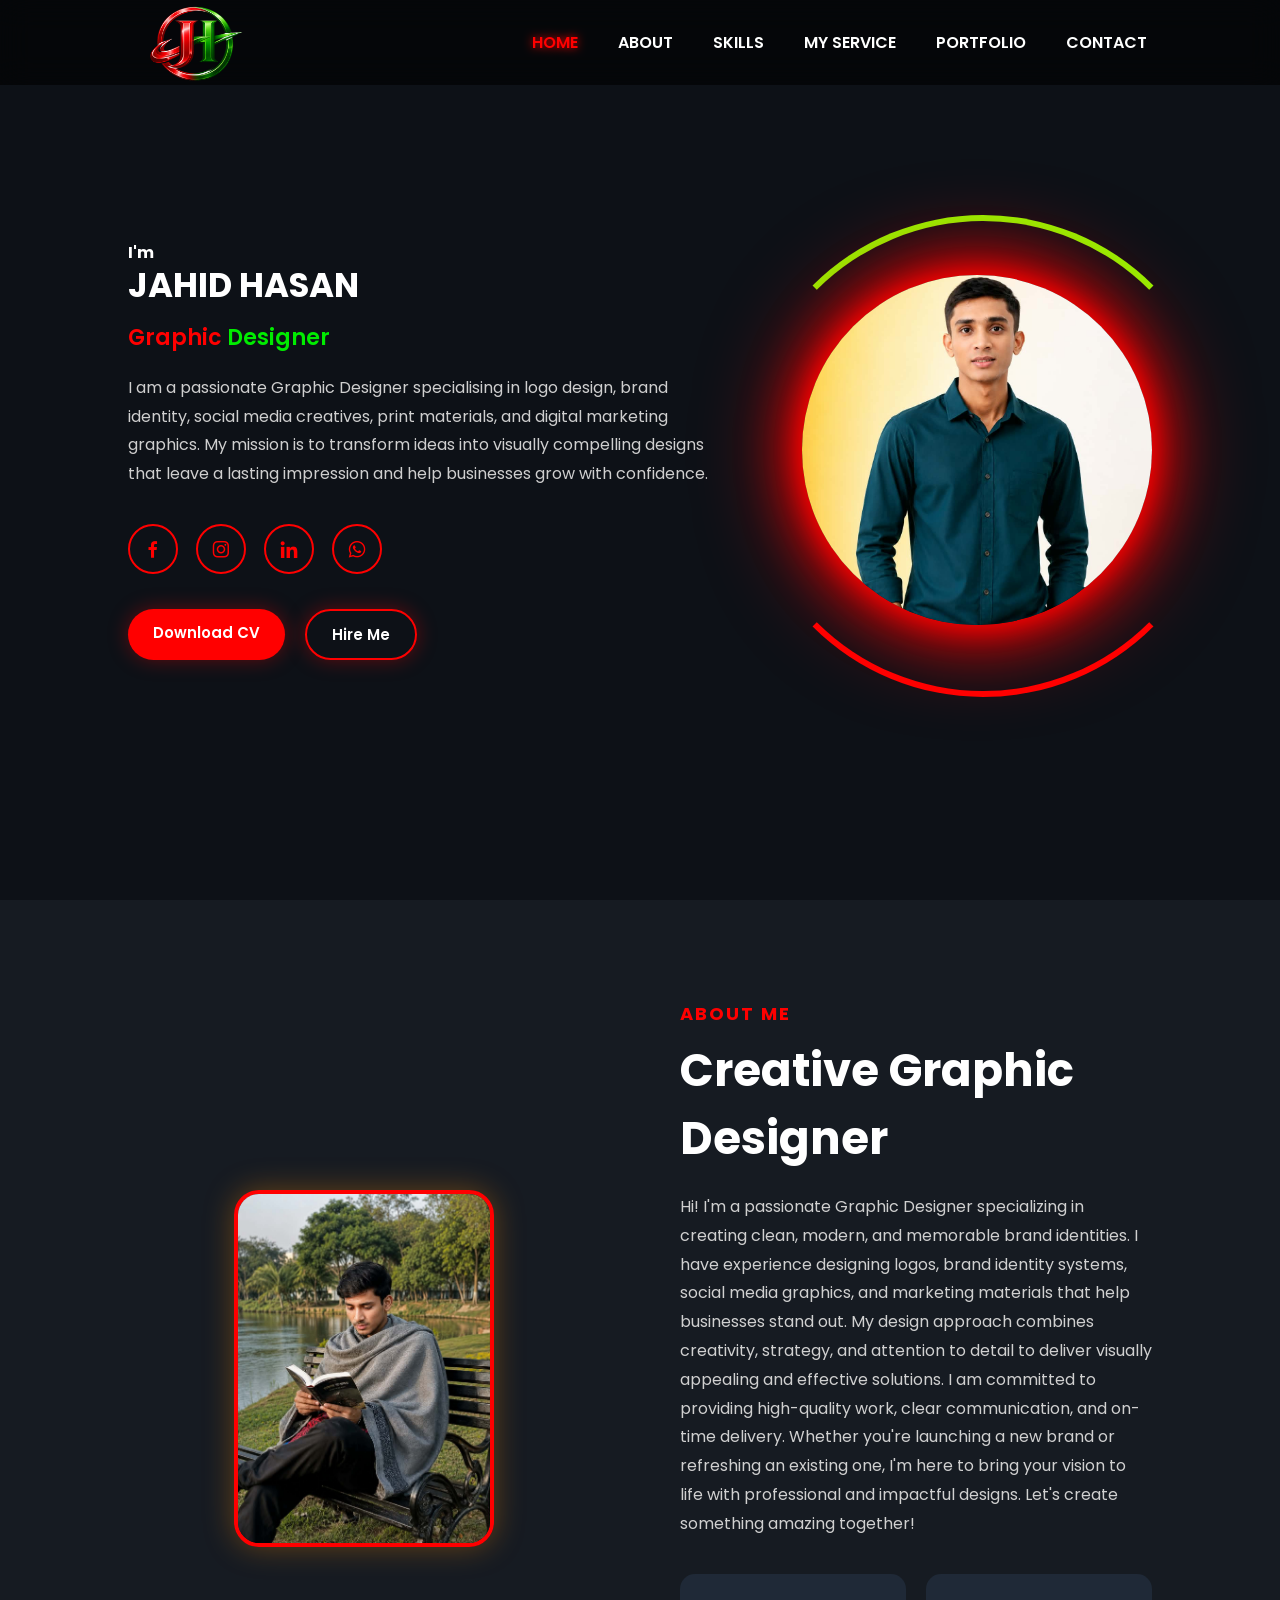
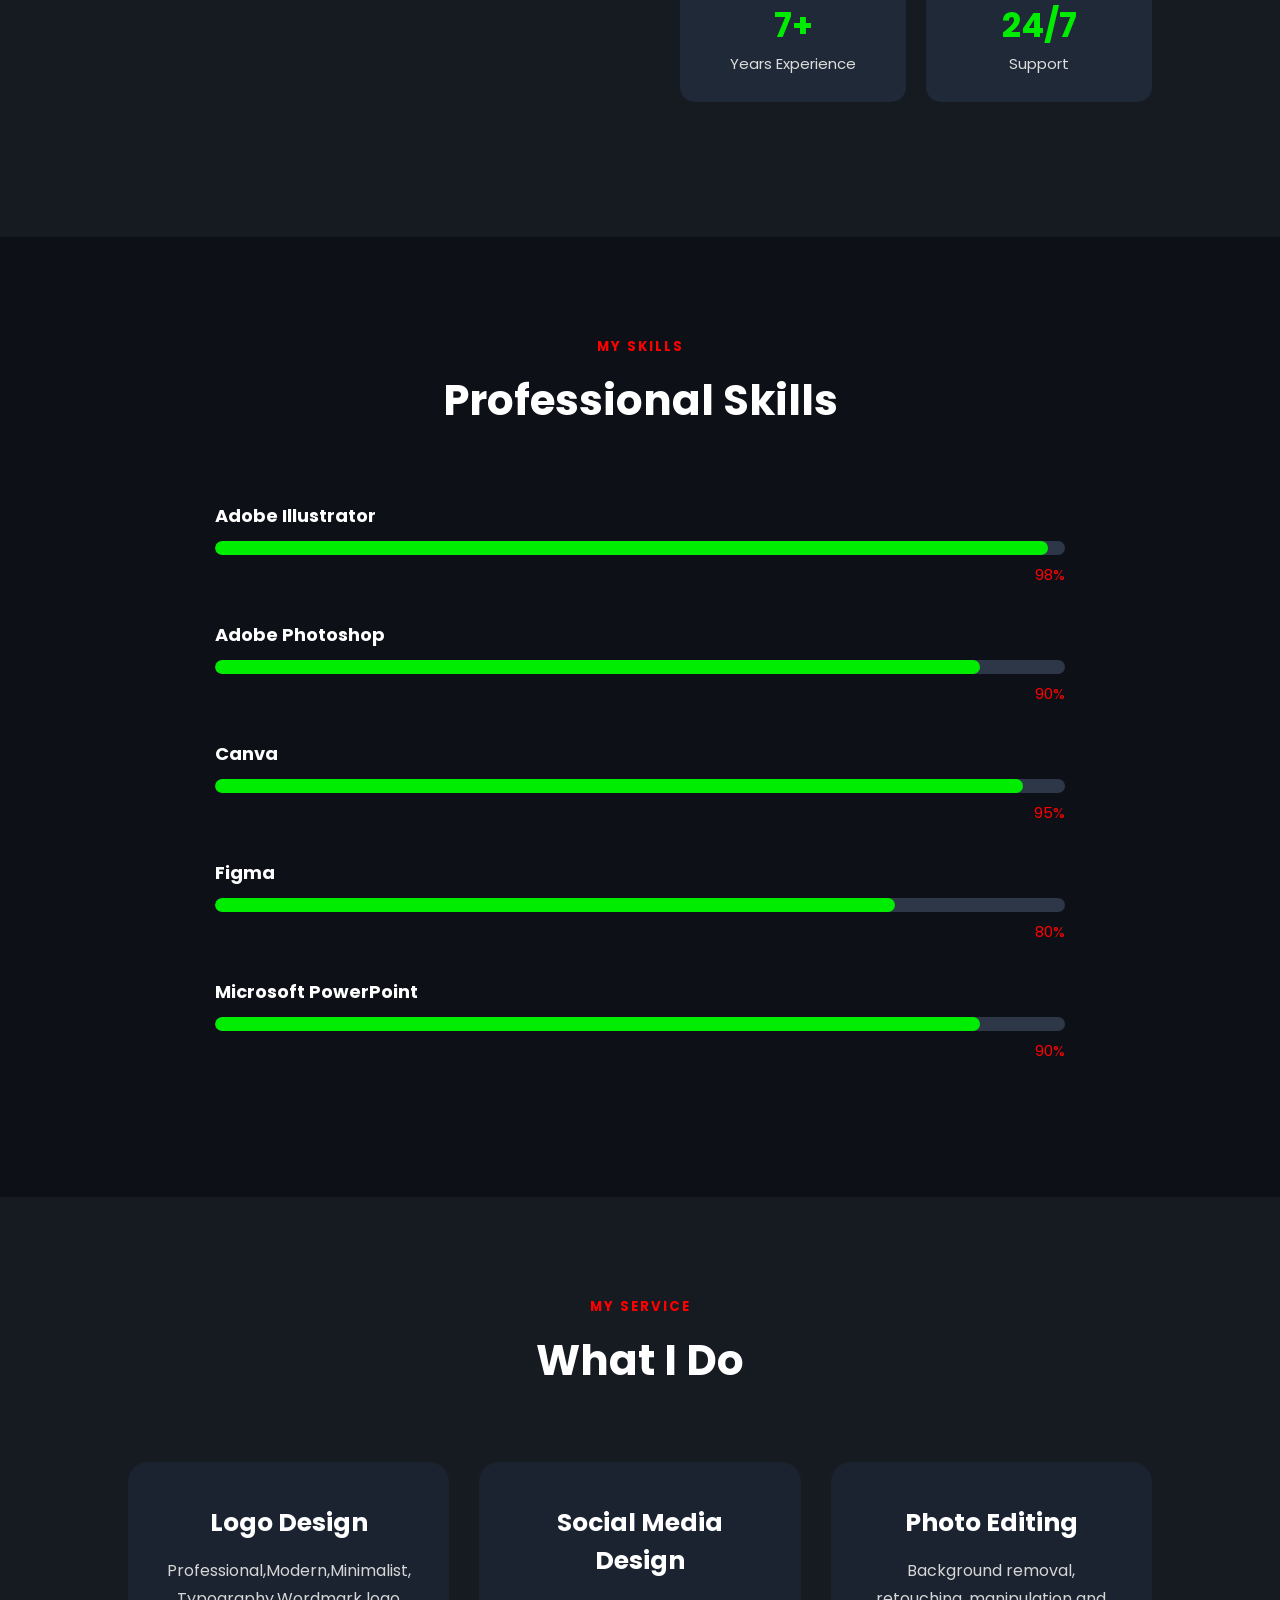
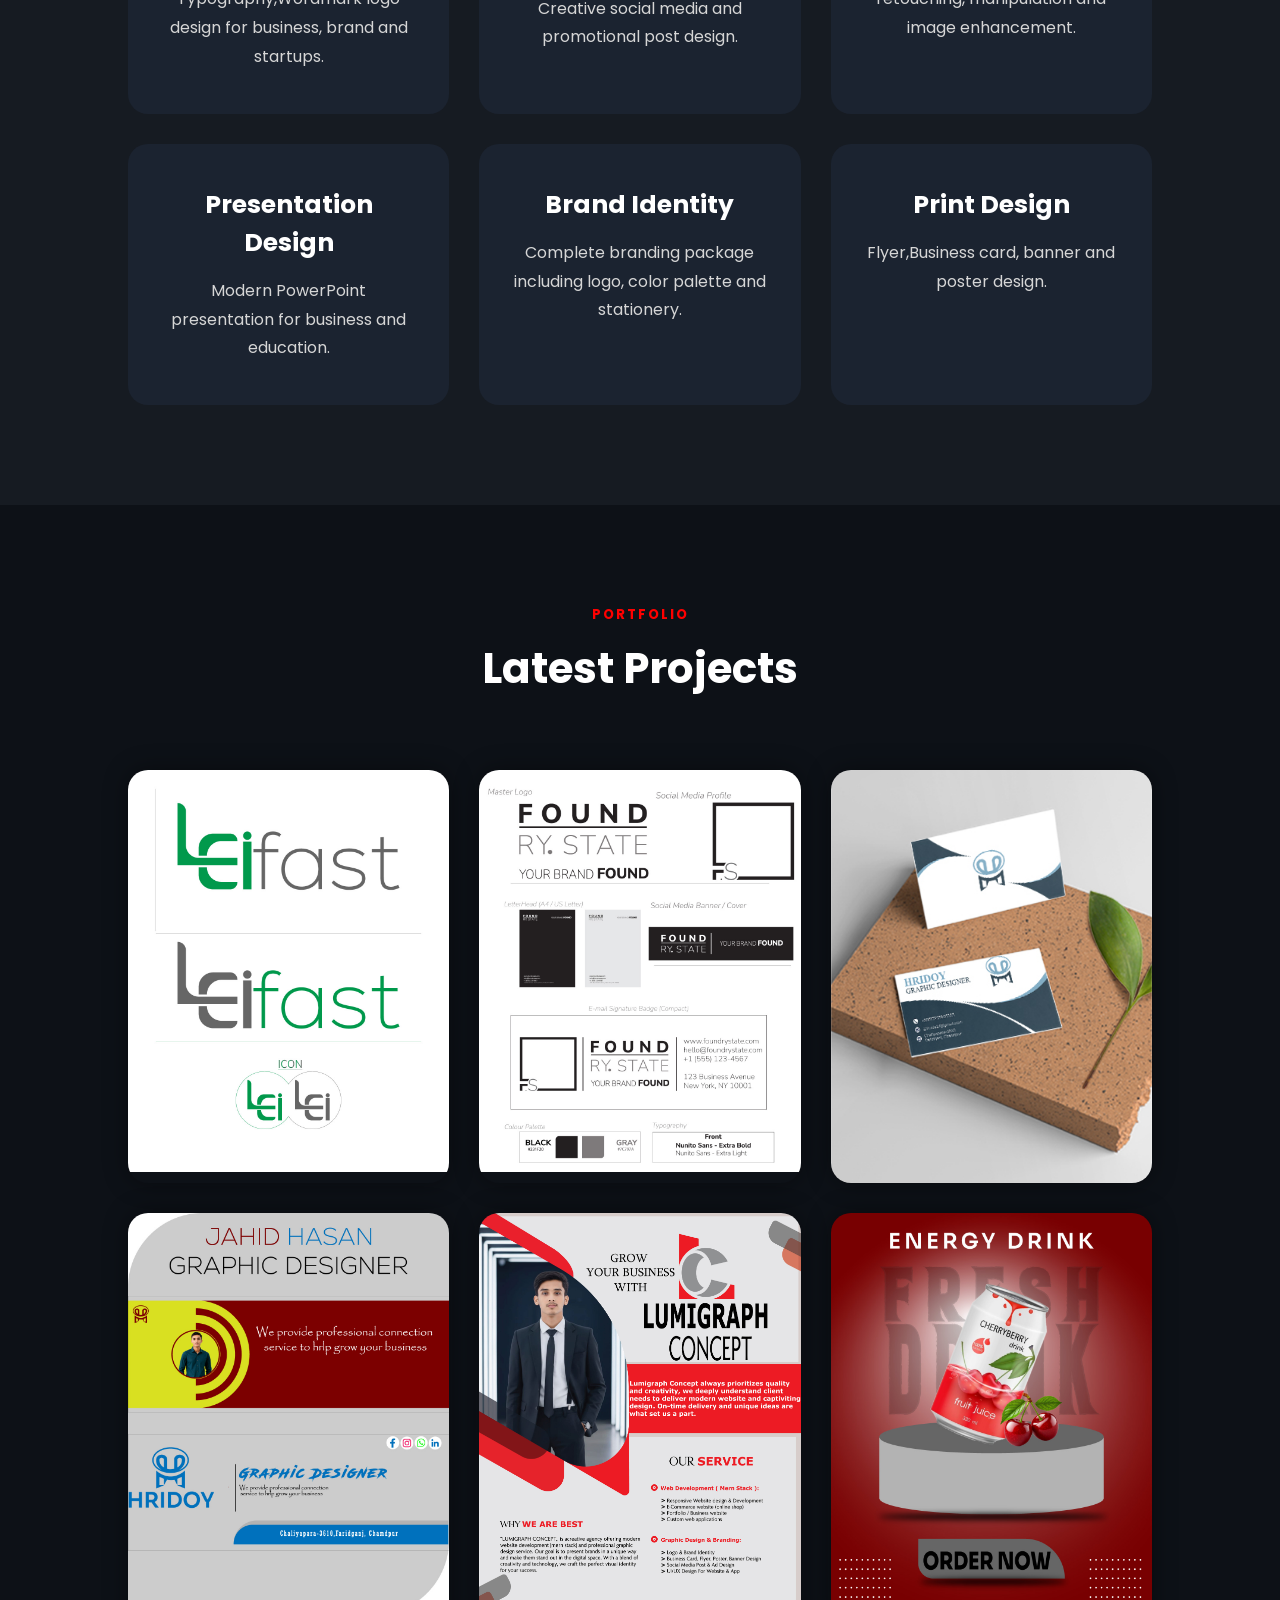
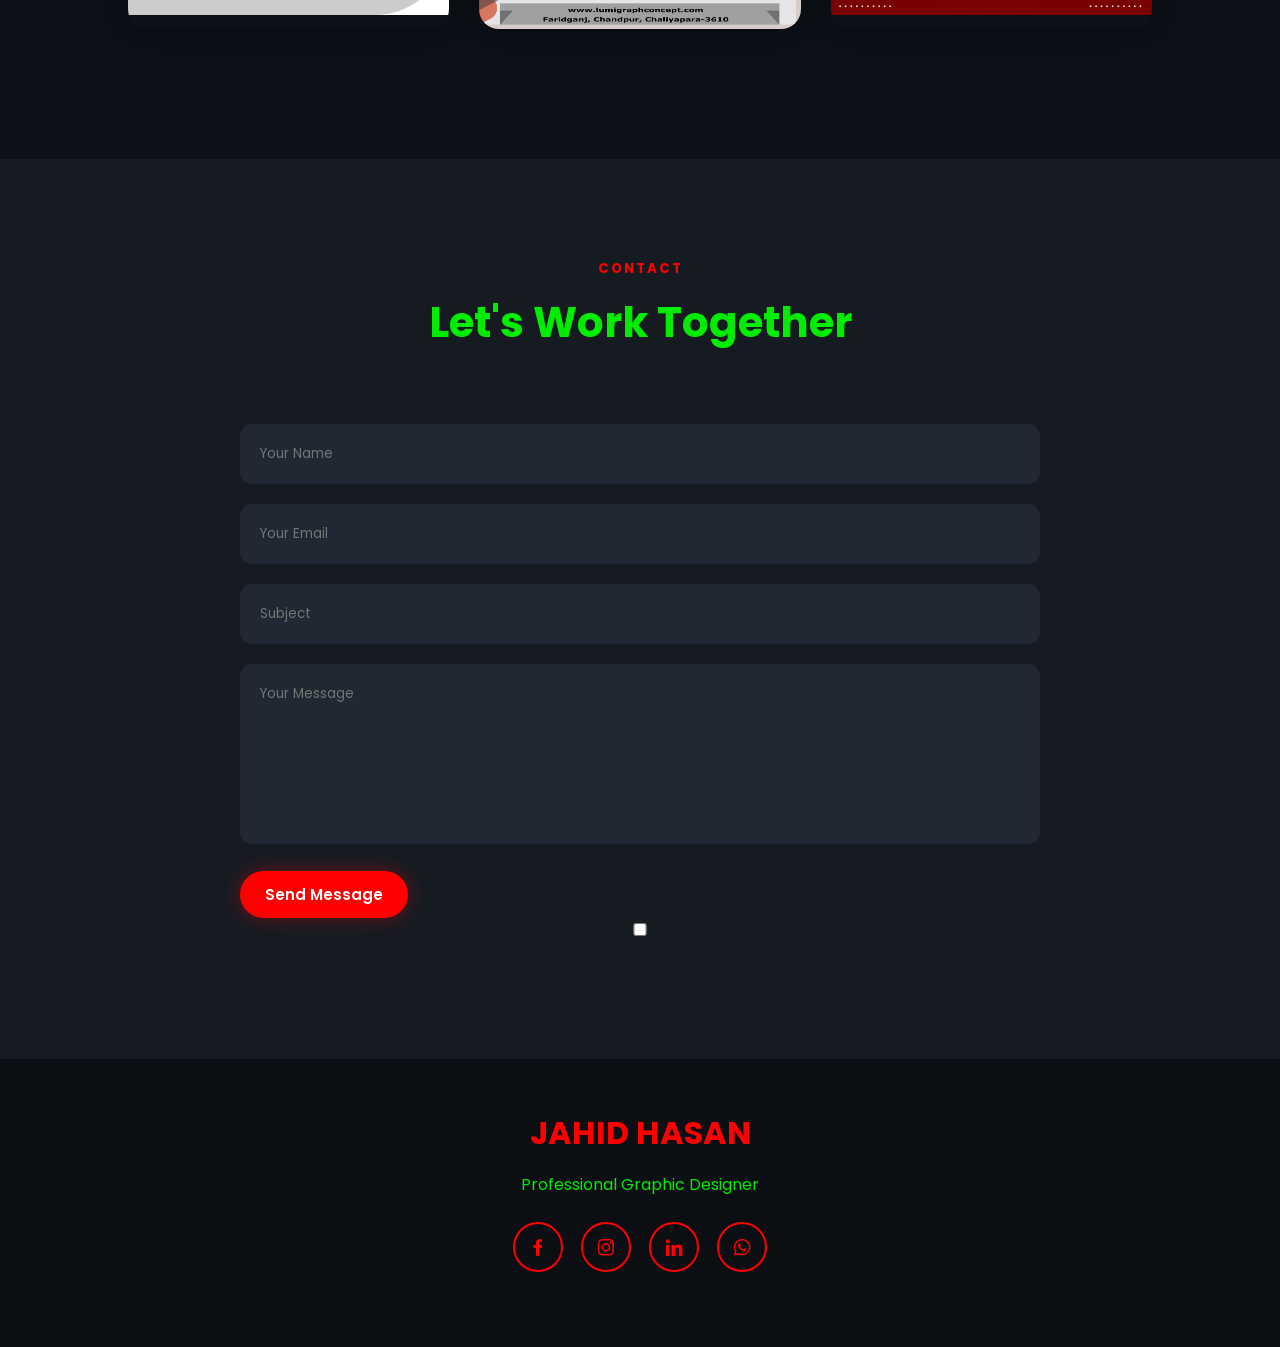
==== index.html @ d709e99c "Update index.html" ====
<!DOCTYPE html>
<html lang="en">

<head>
    <meta charset="UTF-8">
    <meta name="viewport" content="width=device-width, initial-scale=1.0">

    <title>Graphic Designer Portfolio</title>

    <!-- CSS -->
    <link rel="stylesheet" href="style.css">

    <!-- Remix Icon -->
    <link href="https://cdn.jsdelivr.net/npm/remixicon@4.3.0/fonts/remixicon.css" rel="stylesheet">

    <!-- Boxicons -->
    <link href='https://unpkg.com/boxicons@2.1.4/css/boxicons.min.css' rel='stylesheet'>

    <!-- Google Font -->
    <link href="https://fonts.googleapis.com/css2?family=Poppins:wght@300;400;500;600;700;800&display=swap" rel="stylesheet">

    <!-- font Awesome -->
    <link rel="stylesheet" href="https://cdnjs.cloudflare.com/ajax/libs/font-awesome/6.7.2/css/all.min.css">


</head>

<body>

    <!--Background-->
    <div class="Background"></div>
<div class="Glass">
<!--================ HEADER =================-->

<header class="header">
    <a href="#" class="logo">
        <img src="Img/DD.png" alt="">
    </a>

    <nav class="navbar">
        <a href="#home" class="active">HOME</a>
        <a href="#about">ABOUT</a>
        <a href="#skills">SKILLS</a>
        <a href="#service">MY SERVICE</a>
        <a href="#portfolio">PORTFOLIO</a>
        <a href="#contact">CONTACT</a>
    </nav>

    <div class="menu-icon">
        <i class="ri-menu-3-line"></i>
    </div>

</header>

<!--================ HOME =================-->

<section class="home" id="home">
<div class="home-content">

    <h4>I'm</h4>
    <h1>JAHID <span> HASAN </span></h1>
    <h2>Graphic <span class="Green"> Designer </span></h2>
    <p>
       I am a passionate Graphic Designer specialising in logo design, brand identity, social media creatives, print materials, and digital marketing graphics. My mission is to transform ideas into visually compelling designs that leave a lasting impression and help businesses grow with confidence.
    </p>

<div class="social-icons">
<a href="https://www.facebook.com/21hridu21"><i class='bx bxl-facebook'></i></a>
<a href="https://www.instagram.com/21.hridu.21/?hl=en"><i class='bx bxl-instagram'></i></a>
<a href="https://www.linkedin.com/in/jahidhasan021/"><i class='bx bxl-linkedin'></i></a>
<a href="https://wa.me/+8801725396303"><i class='bx bxl-whatsapp'></i></a>
</div>

<div class="home-btn">
<a href="CV/JAHID HASAN - Graphic Design.pdf" download class="btn"> Download CV </a>
<a href="mailto:jahidhasanhridoy021@gmail.com" class="btn btn2">Hire Me</a>
</div>
</div>

<div class="home-img">
<img src="Img/jahidd.jpg" alt="profile">
</div>

</section>

<!--================ ABOUT =================-->

<section class="about" id="about">
    <div class="about-img">
        <img src="Img/Jahid.jpg" alt="About Image">
    </div>

    <div class="about-content">
        <h5>ABOUT ME</h5>
        <h2>Creative Graphic Designer</h2>
        <p>
           Hi! I'm a passionate Graphic Designer specializing in creating clean, modern, and memorable brand identities. I have experience designing logos, brand identity systems, social media graphics, and marketing materials that help businesses stand out. My design approach combines creativity, strategy, and attention to detail to deliver visually appealing and effective solutions.

           I am committed to providing high-quality work, clear communication, and on-time delivery. Whether you're launching a new brand or refreshing an existing one, I'm here to bring your vision to life with professional and impactful designs.

           Let's create something amazing together!
        </p>

        <div class="about-info">
            <div class="info-box">
                <h3>7+</h3>
                <span>Years Experience</span>
            </div>

            <div class="info-box">
                <h3>24/7</h3>
                <span>Support</span>
            </div>

        </div>
    </div>

</section>


<!--================ SKILLS =================-->

<section class="skills" id="skills">

    <div class="section-title">
        <h5>MY SKILLS</h5>
        <h2>Professional Skills</h2>
    </div>

    <div class="skills-container">
        <div class="skill-box">
            <h3>Adobe Illustrator</h3>

            <div class="skill-bar">
                <span style="width:98%"></span>
            </div>
            <small>98%</small>
        </div>

        <div class="skill-box">
            <h3>Adobe Photoshop</h3>

            <div class="skill-bar">
                <span style="width:90%"></span>
            </div>
            <small>90%</small>
        </div>

        <div class="skill-box">
            <h3>Canva</h3>

            <div class="skill-bar">
                <span style="width:95%"></span>
            </div>
            <small>95%</small>
        </div>

        <div class="skill-box">
            <h3>Figma</h3>

            <div class="skill-bar">
                <span style="width:80%"></span>
            </div>
            <small>80%</small>
        </div>

        <div class="skill-box">
            <h3>Microsoft PowerPoint</h3>

            <div class="skill-bar">
                <span style="width:90%"></span>
            </div>
            <small>90%</small>
        </div>
    </div>

</section>

<!--================ MY SERVICE =================-->

<section class="service" id="service">
    <div class="section-title">
        <h5>MY SERVICE</h5>
        <h2>What I Do</h2>
    </div>

    <div class="service-container">
        <div class="service-box">
            <i class="ri-palette-line"></i>
            <h3>Logo Design</h3>
            <p>
                Professional,Modern,Minimalist,
                Typography,Wordmark logo design
                for business, brand and startups.
            </p>
        </div>

        <div class="service-box">
            <i class="ri-layout-4-line"></i>
            <h3>Social Media Design</h3>
            <p>
                Creative social media and promotional post design.
            </p>
        </div>

        <div class="service-box">
            <i class="ri-image-edit-line"></i>
            <h3>Photo Editing</h3>
            <p>
                Background removal, retouching,
                manipulation and image enhancement.
            </p>
        </div>

        <div class="service-box">
            <i class="ri-slideshow-line"></i>
            <h3>Presentation Design</h3>
            <p>
                Modern PowerPoint presentation
                for business and education.
            </p>
        </div>

        <div class="service-box">
            <i class="ri-brush-line"></i>
            <h3>Brand Identity</h3>
            <p>
                Complete branding package including
                logo, color palette and stationery.
            </p>
        </div>

        <div class="service-box">
            <i class="ri-pen-nib-line"></i>
            <h3>Print Design</h3>
            <p>
                Flyer,Business card,
                banner and poster design.
            </p>
        </div>
    </div>

</section>

<!--================ PORTFOLIO =================-->

<section class="portfolio" id="portfolio">

    <div class="section-title">
        <h5>PORTFOLIO</h5>
        <h2>Latest Projects</h2>
    </div>

    <div class="portfolio-container">

         <div class="portfolio-box">
            <img src="Logo-1.jpg" alt="">
            <div class="portfolio-layer">
                <h3>Logo Design</h3>
                <p>LEIfast is a modern and minimalist logo designed for a shop or small business.
                   The green and gray color combination represents freshness, trust, reliability, and professionalism.
                   The clean typography and unique “LEI” icon create a simple, memorable, and versatile brand identity.</p>
            </div>
        </div>

        <div class="portfolio-box">
            <img src="Img/Brands-1.jpg" alt="">
            <div class="portfolio-layer">
                <h3>Brand Identity Design</h3>
                <p>Complete visual identity system including logo,social media assets, letterhead, email signature, colour palette and typography</p>
            </div>
        </div>

        <div class="portfolio-box">
            <img src="Img/Business.jpg" alt="">
            <div class="portfolio-layer">
                <h3>Business Card</h3>
                <p>Premium Print Design</p>
            </div>
        </div>


        <div class="portfolio-box">
            <img src="Img/Banner-Design.jpg" alt="">
            <div class="portfolio-layer">
                <h3>Banner Design</h3>
                <p>Advertising Banner</p>
            </div>
        </div>

        <div class="portfolio-box">
            <img src="Img/Flyer.jpg" alt="">
            <div class="portfolio-layer">
                <h3>Flyer Design</h3>
                <p>Modern and eye-catching promotional flyer design for business and marketing Campaigns.</p>
            </div>
        </div>

        <div class="portfolio-box">
            <img src="Img/Social-Media.jpg" alt="">
            <div class="portfolio-layer">
                <h3>Design That Grow Brands</h3>
                <p>Professional social media creatives designed to increase reach, engagement and trust.</p>
            </div>
        </div>

        <div class="portfolio-box">
            <img src="images/portfolio6.jpg" alt="">
            <div class="portfolio-layer">
                <h3>Presentation</h3>
                <p>PowerPoint Design</p>
            </div>
        </div>
    </div>
</section>

<!--================ CONTACT =================-->

<section class="contact" id="contact">

    <div class="section-title">
        <h5>CONTACT</h5>
        <h2>Let's Work Together</h2>
    </div>

    <form action="https://api.web3forms.com/submit" method="POST">
        <input type="hidden" name="access_key" value="d3506a27-36c1-4783-8c98-89bd5edd380b">

        <input type="text" name="name" placeholder="Your Name" required>
        <input type="email" name="email" placeholder="Your Email" required>
        <input type="text" name="subject" placeholder="Subject">

        <textarea name="message" rows="7" placeholder="Your Message"></textarea>
        <button type="submit" class="btn"> Send Message</button>

        <!--Bot Cheaker-->
        <input type="checkbox" name="botcheck" style="display: name;">
    </form>

</section>

<!--================ FOOTER =================-->

<footer class="footer">
    <h2>JAHID HASAN</h2>
    <p>Professional Graphic Designer</p>

    <div class="social-icons">
        <a href="https://www.facebook.com/21hridu21"><i class='bx bxl-facebook'></i></a>
        <a href="https://www.instagram.com/21.hridu.21/?hl=en"><i class='bx bxl-instagram'></i></a>
        <a href="https://www.linkedin.com/in/jahidhasan021/"><i class='bx bxl-linkedin'></i></a>
        <a href="https://wa.me/+8801725396303"><i class='bx bxl-whatsapp'></i></a>
    </div>

</footer>

</div>

<script src="script.js"></script>

</body>
</html>
---- style.css ----
/*==============================
 GOOGLE FONT
==============================*/

@import url('https://fonts.googleapis.com/css2?family=Poppins:wght@300;400;500;600;700;800&display=swap');

/*==============================
 RESET
==============================*/

*{
    margin:0;
    padding:0;
    box-sizing:border-box;
    text-decoration:none;
    list-style:none;
    border:none;
    outline:none;
    scroll-behavior:smooth;
    font-family:'Poppins',sans-serif;
}


:root{

    --bg-color:#0d1117;
    --second-bg:#161b22;
    --text-color:#ffffff;
    --main-color:#ff0000;
    --hover-color:#00ec00;

    --box-shadow:0 0 20px rgba(255, 0, 0, 0.35);

}


body{

    background:var(--bg-color);
    color:var(--text-color);
    overflow-x:hidden;

}

section{

    min-height:100vh;
    padding:100px 10%;

}

/*==============================
 SCROLL BAR
==============================*/

::-webkit-scrollbar{

    width:8px;

}

::-webkit-scrollbar-thumb{

    background:var(--main-color);
    border-radius:50px;

}

::-webkit-scrollbar-track{

    background:#111;

}

/*==============================
 HEADER
==============================*/

.header{

    position:fixed;
    top:0;
    left:0;

    width:100%;

    padding:20px 10%;

    display:flex;
    justify-content:space-between;
    align-items:center;

    background:rgba(0,0,0,.6);
    backdrop-filter:blur(15px);

    z-index:999;

}

.logo{

    color:#fff;
    font-size:28px;
    font-weight:700;
   
    
    
}

.logo img {
    width: 135px;
    hight: auto;
    position: absolute;
    justify-content: center;
    top: -20px;
}

.navbar{
    display: flex;
    gap: 30px;
    justify-content: center;
    align-items: center;
}

.navbar a{
    position: relative;
    color: #fff;
    text-decoration: none;
    font-size: 16px;
    font-weight: 600;
    padding: 10px 5px;
    transition: .3s;
}

.navbar a::before{
    content: "";
    position: absolute;
    top: -8px;
    left: 50%;
    transform: translateX(-50%) scaleX(0);
    width: 40px;
    height: 3px;
    background: #00ec00;
    border-radius: 50px;
    box-shadow: 0 0 10px #00eaff;
    transition: .3s;
}

.navbar a::after{
    content: "";
    position: absolute;
    top: -5px;
    left: 50%;
    transform: translateX(-50%);
    width: 80px;
    height: 60px;
    background: linear-gradient(to bottom,
        rgba(0,234,255,.25),
        transparent);
    clip-path: polygon(45% 0,55% 0,100% 100%,0 100%);
    opacity: 0;
    pointer-events: none;
    transition: .3s;
}

.navbar a:hover,
.navbar a.active{
    color: var(--main-color);
    text-shadow: 0 0 10px var(--main-color);
}

.navbar a:hover::before{
    transform: translateX(-50%) scaleX(1);
}

.navbar a:hover::after{
    opacity: 1;
}

.menu-icon{

    display:none;
    font-size:34px;
    color:#fff;
    cursor:pointer;
}

/*==============================
 BUTTON
==============================*/

.btn{

    display:inline-block;

    padding:14px 34px;

    background:var(--main-color);

    color:#fff;

    border-radius:50px;

    font-weight:600;

    transition:.4s;

    box-shadow:var(--box-shadow);

}

.btn:hover{

    transform:translateY(-6px);

    background:var(--hover-color);

    color:#111;

}

/*==============================
 SECTION TITLE
==============================*/

.section-title{

    text-align:center;
    margin-bottom:70px;

}

.section-title h5{

    color:var(--main-color);

    letter-spacing:2px;

    margin-bottom:12px;

}

.section-title h2{

    font-size:42px;

    font-weight:700;

}

/*==============================
 HOME
==============================*/

.home{

    display:flex;
    justify-content:space-between;
    align-items:center;
    gap:70px;

}

/*==============================
HOME CONTENT
==============================*/

.home-content{
    flex:1;
}

.home-content h3{
    font-size:28px;
    font-weight:500;
    margin-bottom:10px;
}

.home-content h1{
    font-size:65px;
    font-weight:700;
    line-height:1.2;
    margin-bottom:15px;
}

.home-content h2{
    font-size:34px;
    font-weight:600;
    margin-bottom:20px;
    color: var(--main-color);
}

.home-content h2 .Green {
    color: var(--hover-color);
}

.home-content h2 span{
    color:var(--main-color);
}

.home-content p{
    max-width:650px;
    font-size:16px;
    line-height:1.8;
    color:#cfcfcf;
    margin-bottom:35px;
}

/*==============================
HOME BUTTON
==============================*/

.home-btn{
    display:flex;
    gap:20px;
    margin-top:35px;
}

.btn2{
    background:transparent;
    border:2px solid var(--main-color);
}

.btn2:hover{
    background:var(--main-color);
    color:#fff;
}

/*==============================
SOCIAL ICONS
==============================*/

.social-icons{
    display:flex;
    gap:18px;
    margin-top:25px;
}

.social-icons a{
    width:50px;
    height:50px;
    border:2px solid var(--main-color);
    border-radius:50%;
    display:flex;
    justify-content:center;
    align-items:center;
    color:var(--main-color);
    font-size:22px;
    transition:.4s;
}

.social-icons a:hover{
    background:var(--main-color);
    color:#fff;
    transform:translateY(-8px) rotate(360deg);
    box-shadow:var(--box-shadow);
}

/*==============================
HOME IMAGE
==============================*/
.home-img{
    position: relative;
    width: 350px;
    height: 350px;
    margin: 100px auto;
    border-radius: 50%;
}

.home-img img{
    width: 100%;
    height: 100%;
    object-fit: cover;
    border-radius: 50%;
    position: relative;
    z-index: 2;
    box-shadow:
        0 0 25px #ff0000,
        0 0 60px #ff0000,
        0 0 100px #ff0000;
}


.home-img::before{
    content: "";
    position: absolute;
    top: -60px;
    left: -60px;
    width: calc(100% + 120px);
    height: calc(100% + 120px);
    border-radius: 50%;

    border-top: 6px solid #91ff00;
    border-right: 6px solid transparent;
    border-bottom: 6px solid #ff0000;
    border-left: 6px solid transparent;

    animation: rotateRing 8s linear infinite;
    z-index: 1;
}

@keyframes rotateRing{
    from{
        transform: rotate(0deg);
    }
    to{
        transform: rotate(360deg);
    }
}

.home-img img{
    width: 100%;
    height: 100%;
    object-fit: cover;
    object-position: center 40%;
    border-radius: 50%;
    transition: transform 0.4s ease;
}

.home-img img:hover{
    transform:scale(1.08);
}

/*==============================
TYPING TEXT
==============================*/

.typing-text{
    color:var(--main-color);
    font-weight:700;
}

/*==============================
ANIMATION
==============================*/

@keyframes floatImage{

    0%{
        transform:translateY(0);
    }

    50%{
        transform:translateY(-20px);
    }

    100%{
        transform:translateY(0);
    }

}

@keyframes fadeUp{

    0%{
        opacity:0;
        transform:translateY(60px);
    }

    100%{
        opacity:1;
        transform:translateY(0);
    }

}

.home-content{
    animation:fadeUp 1s ease;
}

.home-img{
    animation:fadeUp 1.3s ease;
}

/*==============================
ABOUT SECTION
==============================*/

.about{
    display:flex;
    justify-content:center;
    align-items:center;
    gap:80px;
    background:var(--second-bg);
}

.about-img{
    flex:1;
    display:flex;
    justify-content:center;
}

.about-img img{
    width:380px;
    max-width:100%;
    border-radius:25px;
    border:4px solid var(--main-color);
    box-shadow:0 0 30px rgba(255,140,0,.35);
    transition:.5s;
}

.about-img img:hover{
    transform:scale(1.05) rotate(-2deg);
}

.about-content{
    flex:1;
}

.about-content h5{
    color:var(--main-color);
    font-size:18px;
    letter-spacing:2px;
    margin-bottom:10px;
}

.about-content h2{
    font-size:45px;
    margin-bottom:20px;
}

.about-content p{
    color:#d0d0d0;
    line-height:1.8;
    margin-bottom:35px;
}

/*==============================
ABOUT INFO BOX
==============================*/

.about-info{
    display:grid;
    grid-template-columns:repeat(2,1fr);
    gap:20px;
    margin-bottom:35px;
}

.info-box{
    background:#1f2937;
    padding:25px;
    border-radius:15px;
    text-align:center;
    transition:.4s;
    border:1px solid transparent;
}

.info-box:hover{
    transform:translateY(-10px);
    border-color:var(--main-color);
    box-shadow:0 0 20px rgba(255,140,0,.25);
}

.info-box h3{
    font-size:34px;
    color: var(--hover-color);
}

.info-box span{
    color:#ddd;
    font-size:15px;
}

/*==============================
SKILLS
==============================*/

.skills{
    background:var(--bg-color);
}

.skills-container{
    max-width:850px;
    margin:auto;
}

.skill-box{
    margin-bottom:35px;
}

.skill-box h3{
    margin-bottom:12px;
    font-size:18px;
}

.skill-bar{
    width:100%;
    height:14px;
    background:#2d3748;
    border-radius:50px;
    overflow:hidden;
}

.skill-bar span{
    display:block;
    height:100%;
    background:linear-gradient(90deg,#00ec00,#00ec00);
    border-radius:50px;
    animation:fillBar 2s ease;
}

.skill-box small{
    display:block;
    text-align:right;
    margin-top:8px;
    color:var(--main-color);
    font-size:15px;
}

/*==============================
SKILL ANIMATION
==============================*/

@keyframes fillBar{

    0%{
        width:0;
    }

}

/*==============================
MY SERVICE
==============================*/

.service{
    background:var(--second-bg);
}

.service-container{
    display:grid;
    grid-template-columns:repeat(auto-fit,minmax(300px,1fr));
    gap:30px;
}

.service-box{

    background:#1b2330;

    padding:40px 30px;

    border-radius:20px;

    text-align:center;

    transition:.5s;

    border:2px solid transparent;

    transform-style:preserve-3d;

}

.service-box:hover{

    transform:translateY(-15px) rotateX(8deg);

    border-color:var(--main-color);

    box-shadow:0 0 35px rgba(255,140,0,.35);

}

.service-box i{

    font-size:60px;

    color: var(--hover-color);

    margin-bottom:20px;

}

.service-box h3{

    font-size:25px;

    margin-bottom:15px;

}

.service-box p{

    color:#d6d6d6;

    line-height:1.8;

}

/*==============================
PORTFOLIO
==============================*/

.portfolio{
    background:var(--bg-color);
}

.portfolio-container{
    display: grid;
    grid-template-columns:repeat(auto-fit,minmax(320px,1fr));
    gap:30px;
}

.portfolio-box{
    position:relative;
    overflow:hidden;
    border-radius:20px;
    box-shadow:0 0 25px rgba(0,0,0,.4);
    cursor:pointer;
}

.portfolio-box img{
    width:100%;
    display:block;
    transition:.6s;

}

.portfolio-box:hover img{
    transform:scale(1.15);
}

/*==============================
PORTFOLIO LAYER
==============================*/

.portfolio-layer{

    position:absolute;

    left:0;

    bottom:-100%;

    width:100%;

    height:100%;

    background:linear-gradient(
    rgba(0,0,0,.15),
    rgb(255, 0, 0)
    );

    display:flex;

    justify-content:center;

    align-items:center;

    flex-direction:column;

    text-align:center;

    transition:.5s;

    padding:25px;

}

.portfolio-box:hover .portfolio-layer{

    bottom:0;

}

.portfolio-layer h3{

    font-size:30px;

    margin-bottom:12px;

    color:#fff;

}

.portfolio-layer p{

    color:#fff;

    font-size:15px;

    line-height:1.7;

    margin-bottom:20px;

}

.portfolio-layer a{

    width:55px;

    height:55px;

    background:#fff;

    color:var(--main-color);

    display:flex;

    justify-content:center;

    align-items:center;

    border-radius:50%;

    font-size:24px;

    transition:.4s;

}

.portfolio-layer a:hover{

    transform:rotate(360deg);

    background:#111;

    color:#fff;

}

/*==============================
CONTACT
==============================*/

.contact{
    background:var(--second-bg);
}

.contact .section-title h2 {
    color: var(--hover-color);
}

.contact form{
    max-width:800px;
    margin:auto;
}

.contact input,
.contact textarea{

    width:100%;
    padding:18px;
    margin-bottom:20px;

    background:#202833;
    color:#fff;

    border:2px solid transparent;

    border-radius:12px;

    transition:.4s;

    resize:none;

}

.contact input:focus,
.contact textarea:focus{

    border-color:var(--main-color);
    box-shadow:0 0 15px rgba(255,140,0,.25);

}

.contact button{

    cursor:pointer;

}

/*==============================
FOOTER
==============================*/

.footer{

    background:#0b0f14;

    text-align:center;

    padding:50px 10%;

}

.footer h2{

    color:var(--main-color);

    margin-bottom:15px;

    font-size:32px;

}

.footer p{

    color: var(--hover-color);

    margin-bottom:20px;

}

.footer .social-icons{

    justify-content:center;
    margin-bottom:25px;
}

.footer .social-icons a:hover {
    color: var(--hover-color);
}

.copyright{
    font-size:15px;
    color:#888;
}

/*==============================
SCROLL TO TOP
==============================*/

.top{

    position:fixed;

    right:25px;
    bottom:25px;

    width:50px;
    height:50px;

    display:flex;
    justify-content:center;
    align-items:center;

    background:var(--main-color);

    color:#fff;

    border-radius:50%;

    box-shadow:var(--box-shadow);

    transition:.4s;

    opacity:0;
    visibility:hidden;

}

.top.active{

    opacity:1;
    visibility:visible;

}

.top:hover{

    transform:translateY(-6px);

}

/*==============================
RESPONSIVE
==============================*/

@media (max-width:991px){

.header{

padding:18px 6%;

}

section{

padding:90px 6%;

}

.home{

flex-direction:column-reverse;
text-align:center;

}

.about{

flex-direction:column;

}

.home-btn{

justify-content:center;

}

.social-icons{

justify-content:center;

}

.home-content h1{

font-size:50px;

}

.home-img img{

width:330px;

}

.about-img img{

width:330px;

}

}

@media (max-width:768px){

.menu-icon{

display:block;

}

.navbar{

position:absolute;

top:100%;
left:0;

width:100%;

background:#10151d;

display:none;

flex-direction:column;

padding:20px;

}

.navbar.active{

display:flex;

}

.home-content h1{

font-size:42px;

}

.home-content h2{

font-size:28px;

}

.section-title h2{

font-size:34px;

}

.about-content h2{

font-size:34px;

}

.about-info{
grid-template-columns:1fr;
}

.service-container,
.portfolio-container{
grid-template-columns:1fr;
}
}

@media (max-width:480px)
.home-img img{
width:260px;
}

.about-img img{
width:260px;
}

.home-content h1{
font-size:34px;
}

.home-content h2{
font-size:22px;
}

.btn{
padding:12px 25px;
font-size:15px;
}





body {
    transition: opacity .45s ease,
    transform .45s ease;
}
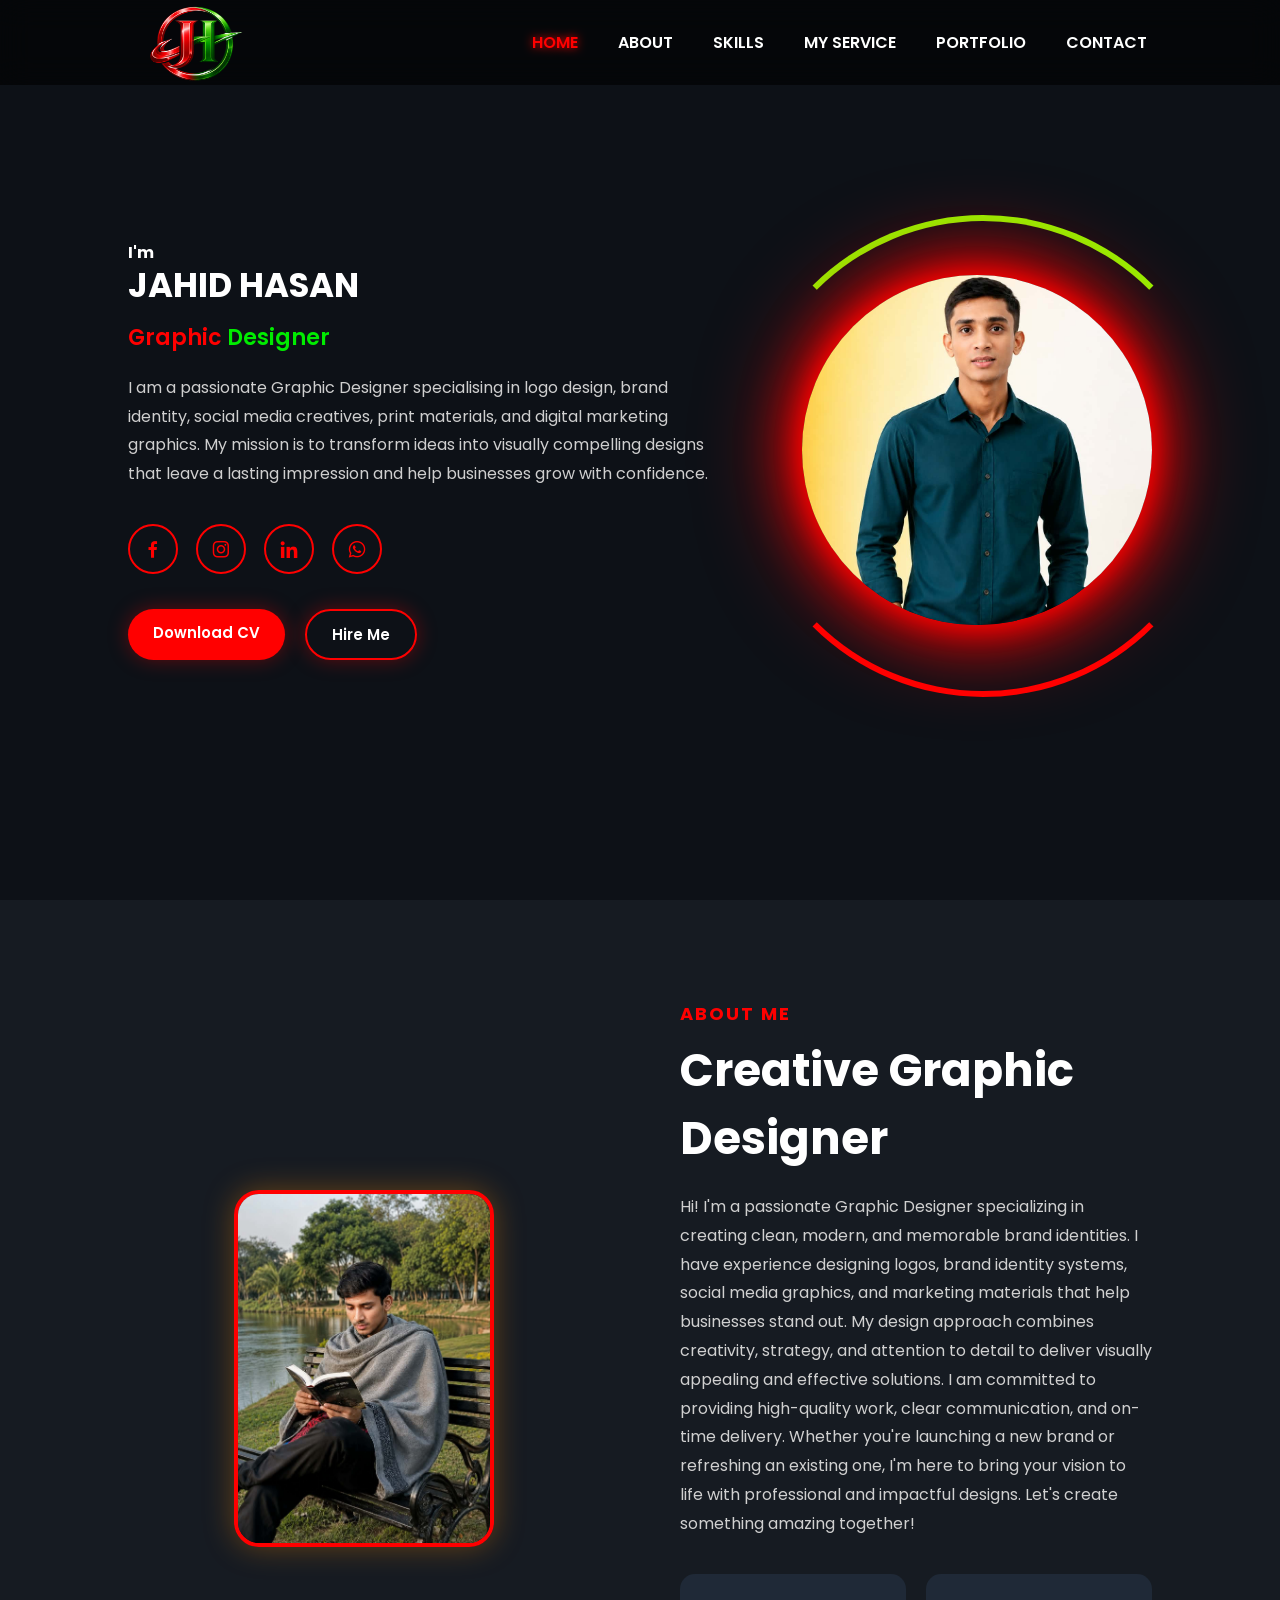
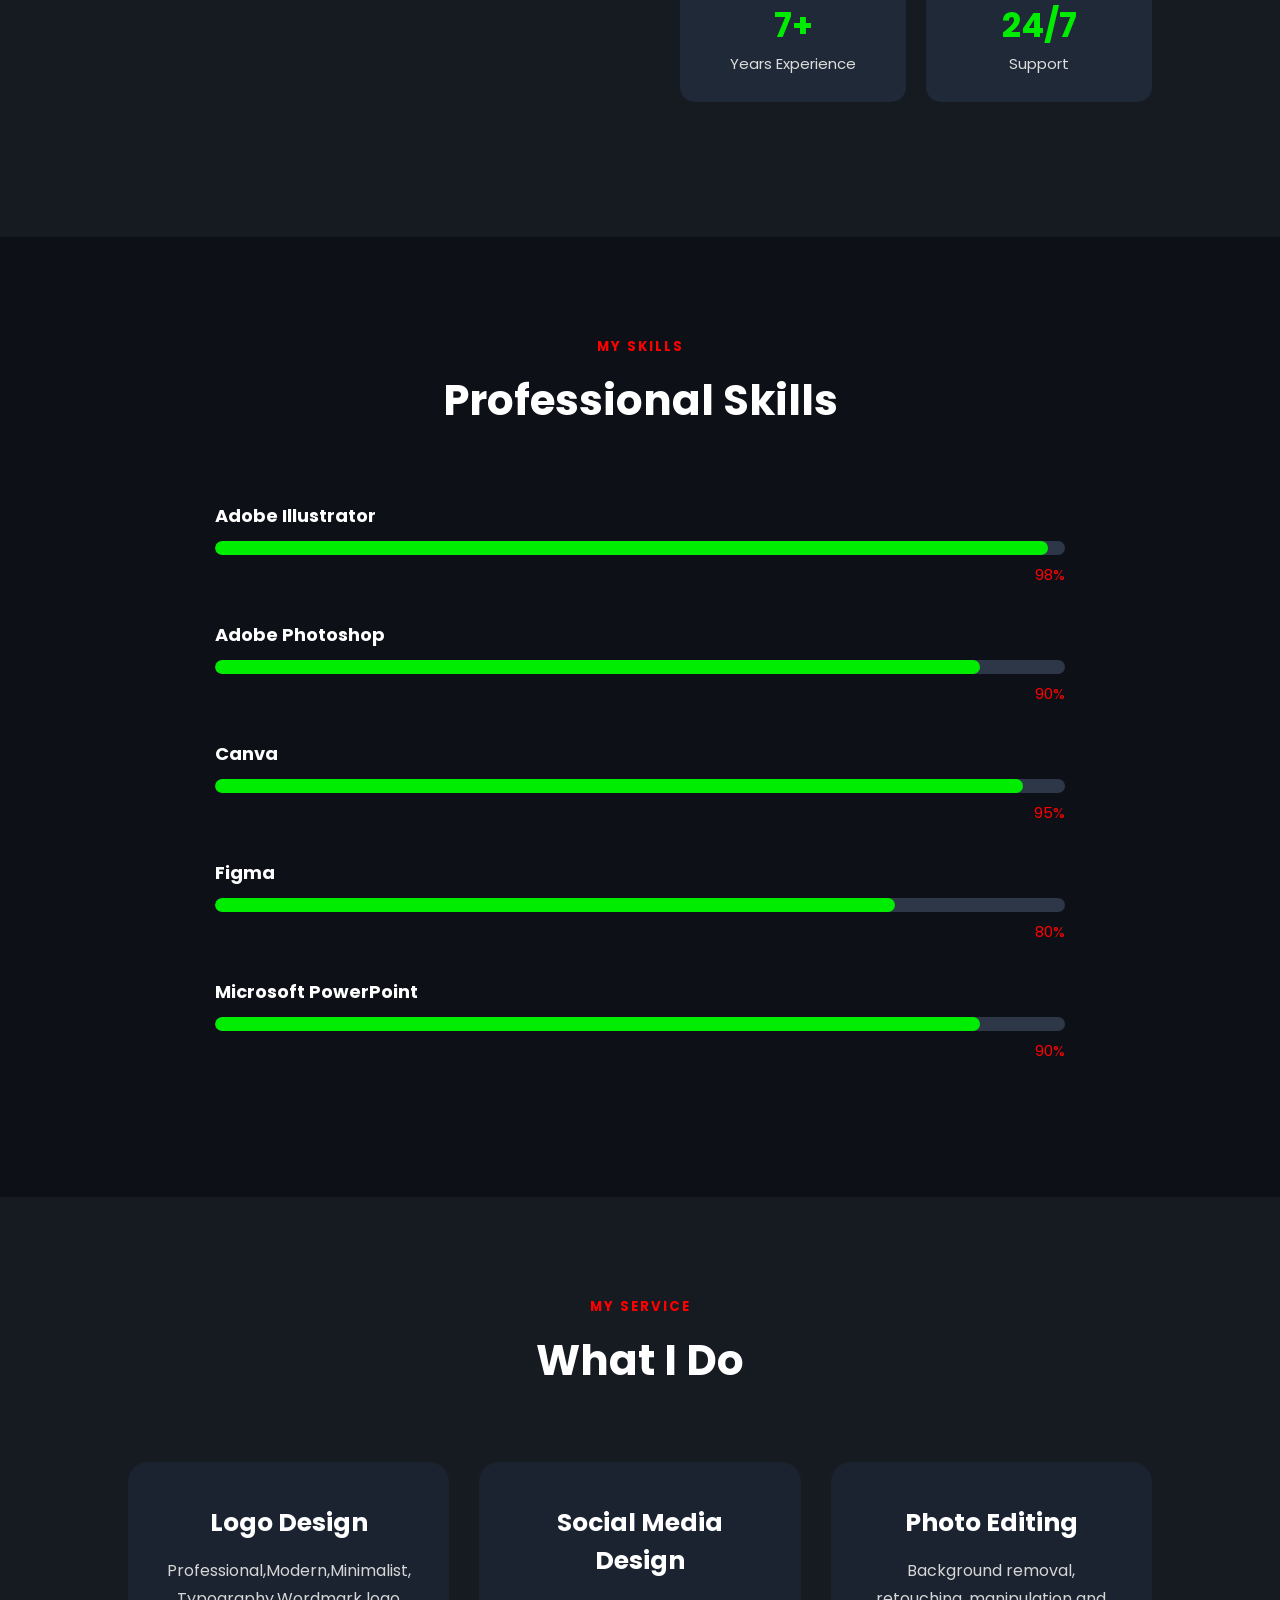
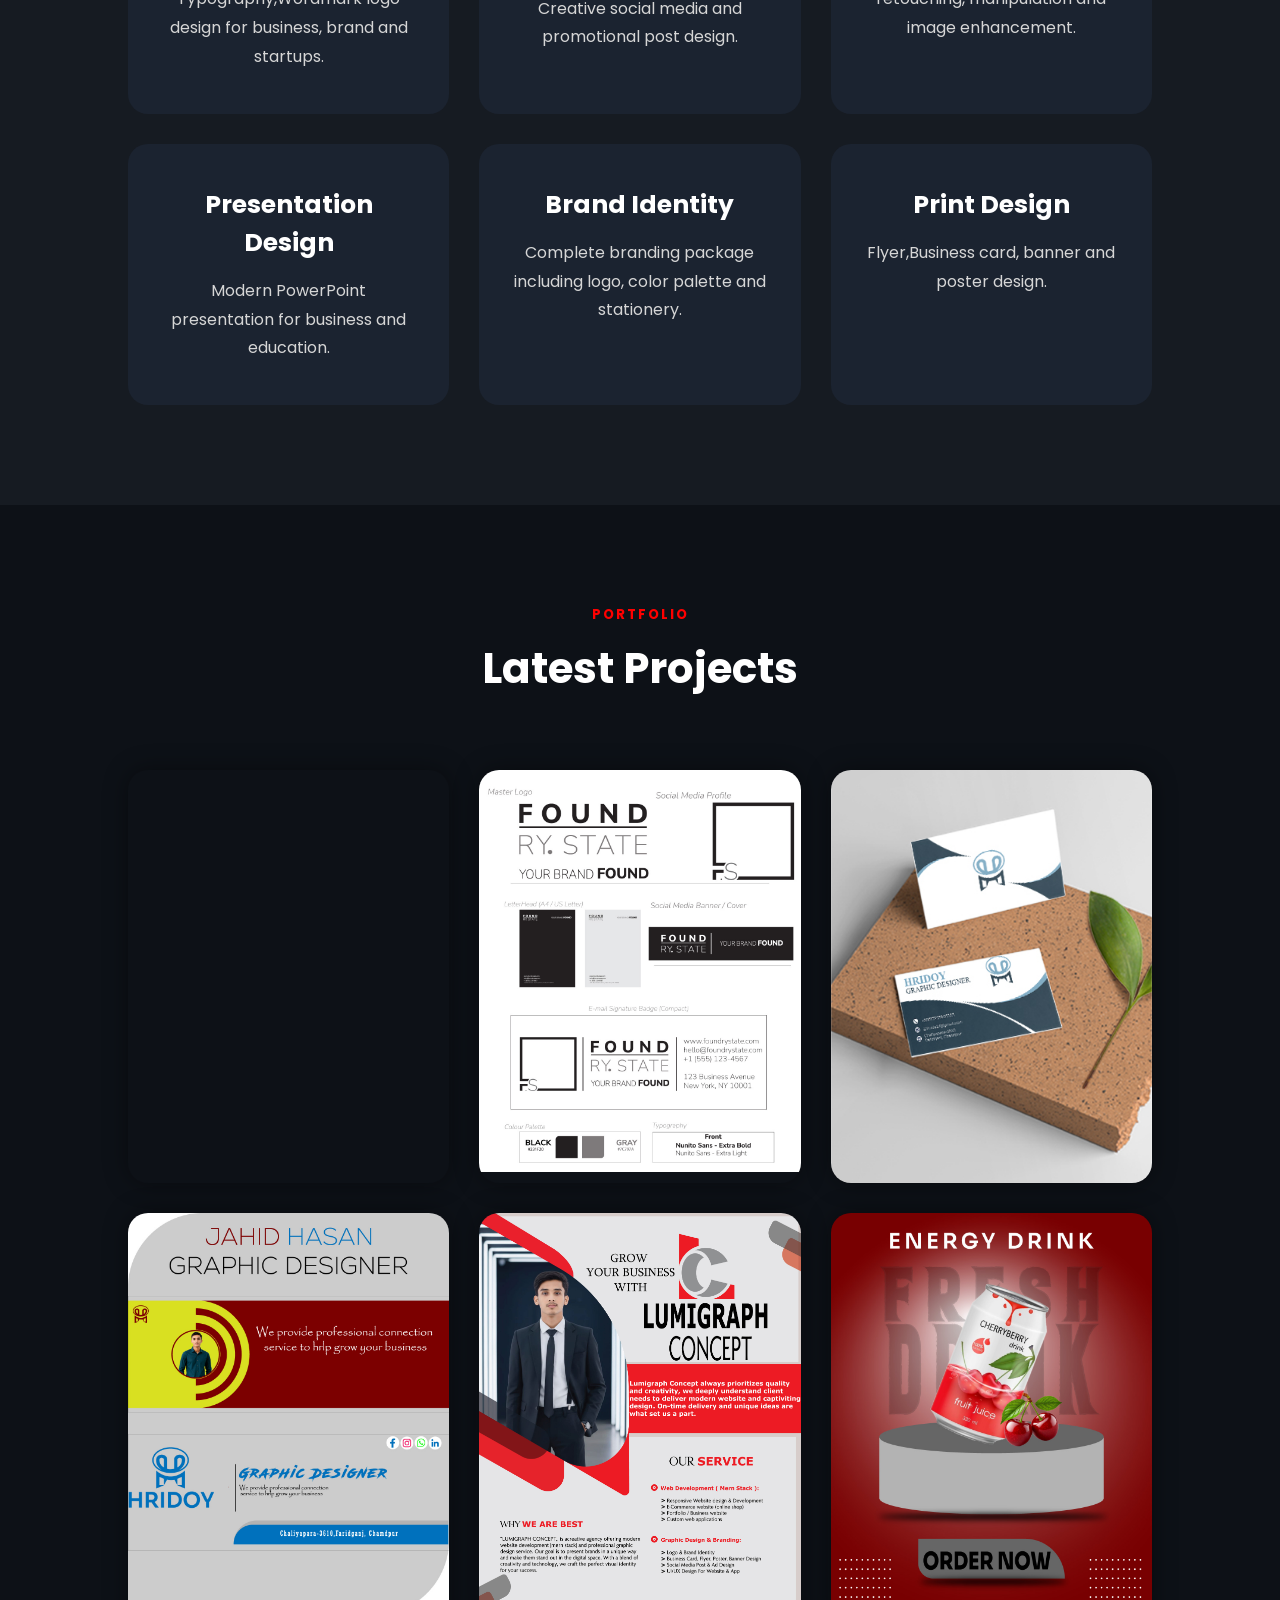
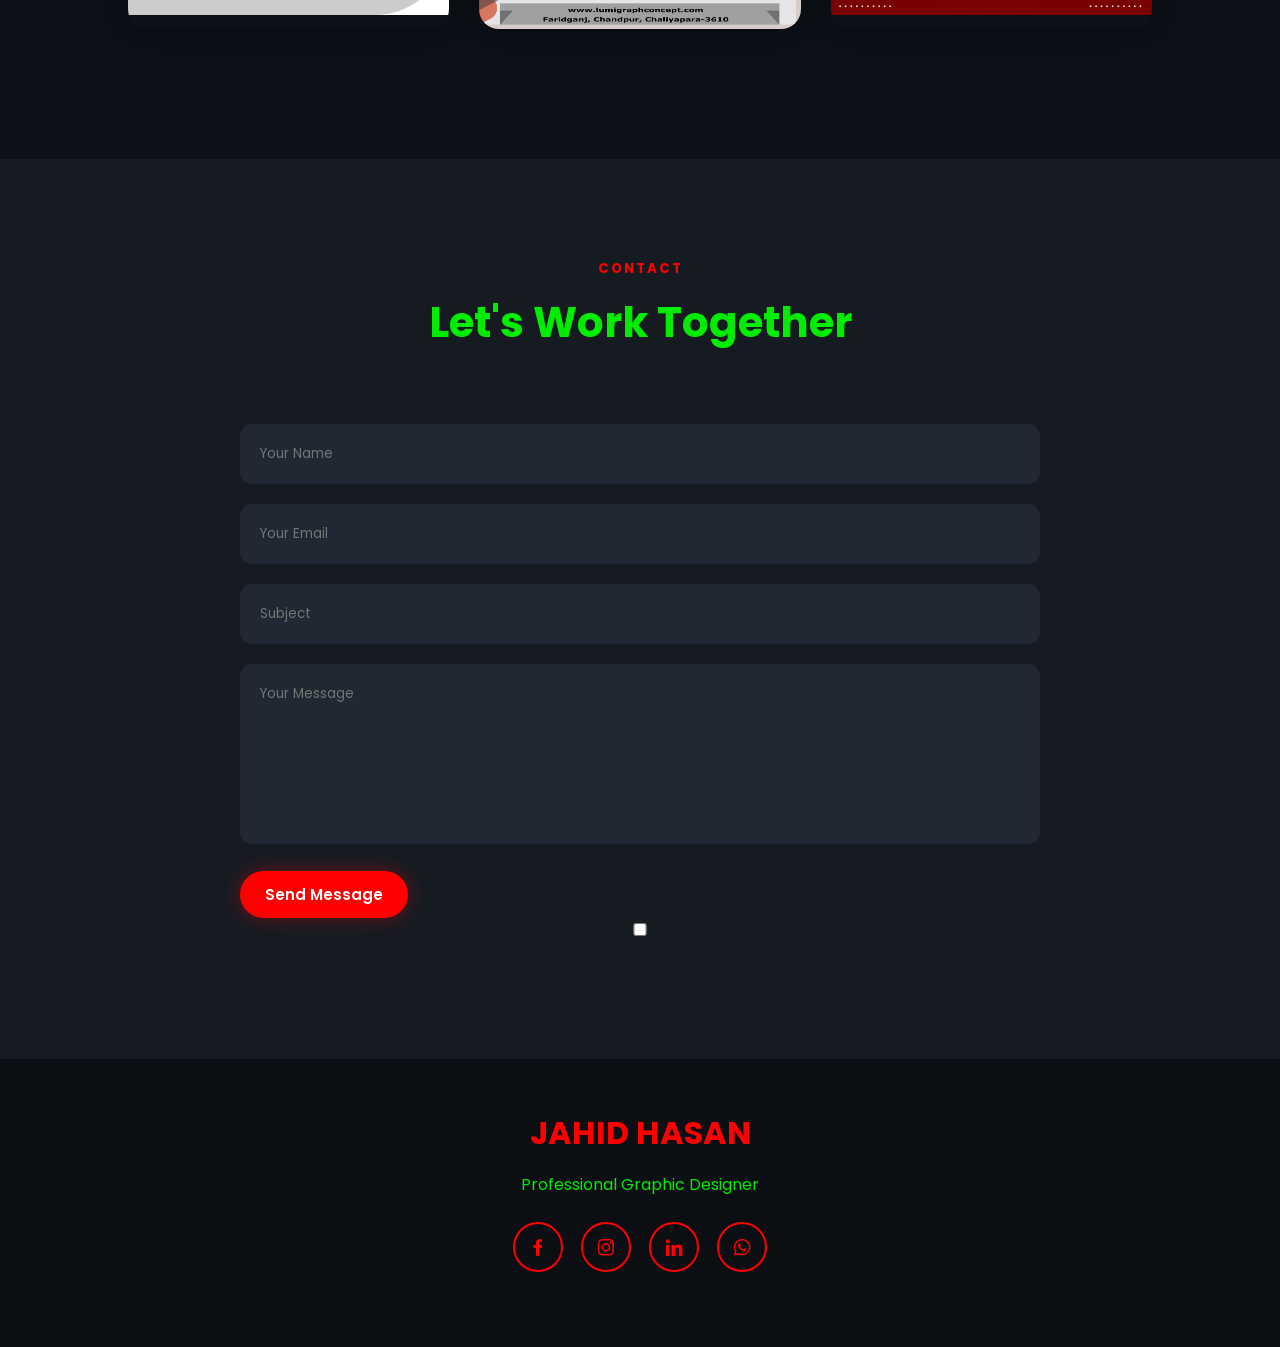
==== commit 367be21d: "Update index.html" ====
--- a/index.html
+++ b/index.html
@@ -254,7 +254,7 @@
     <div class="portfolio-container">
 
          <div class="portfolio-box">
-            <img src="Logo-1.jpg" alt="">
+            <img src="Img/Logo-1.jpg" alt="">
             <div class="portfolio-layer">
                 <h3>Logo Design</h3>
                 <p>LEIfast is a modern and minimalist logo designed for a shop or small business.
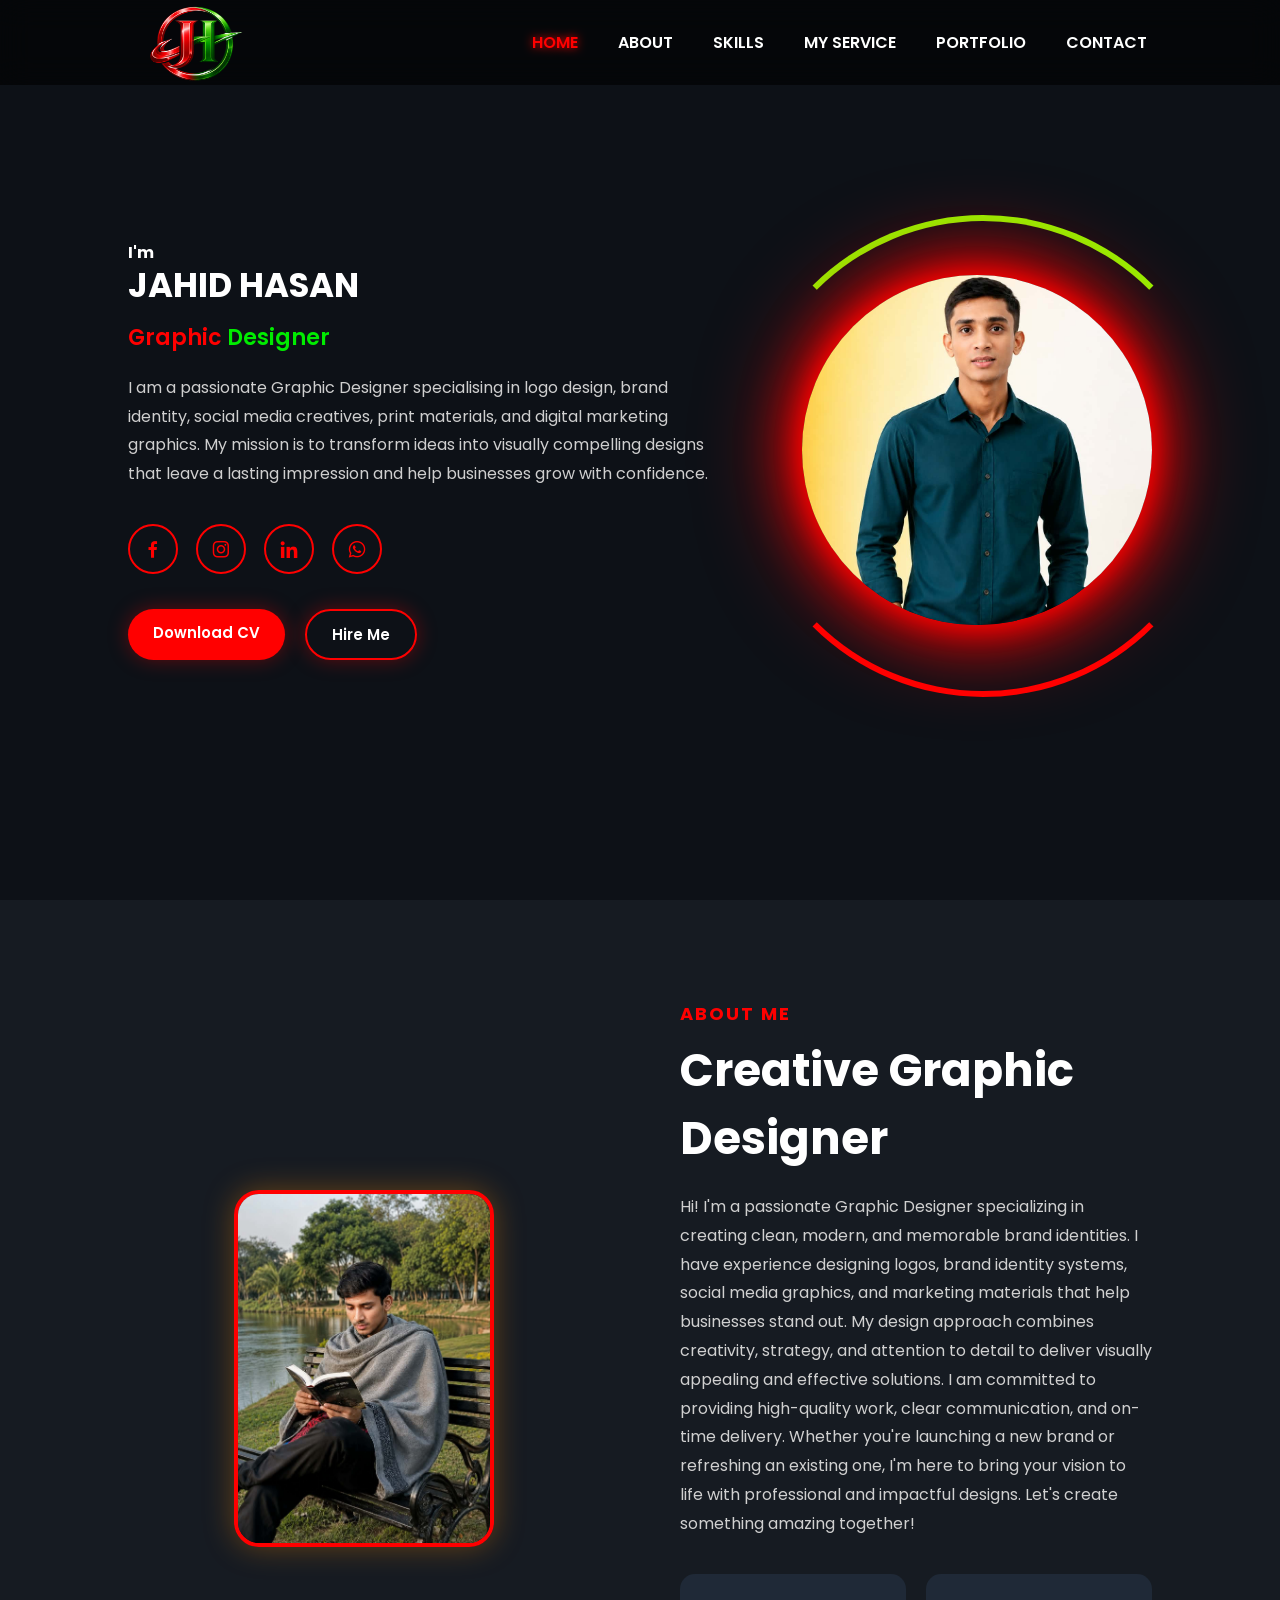
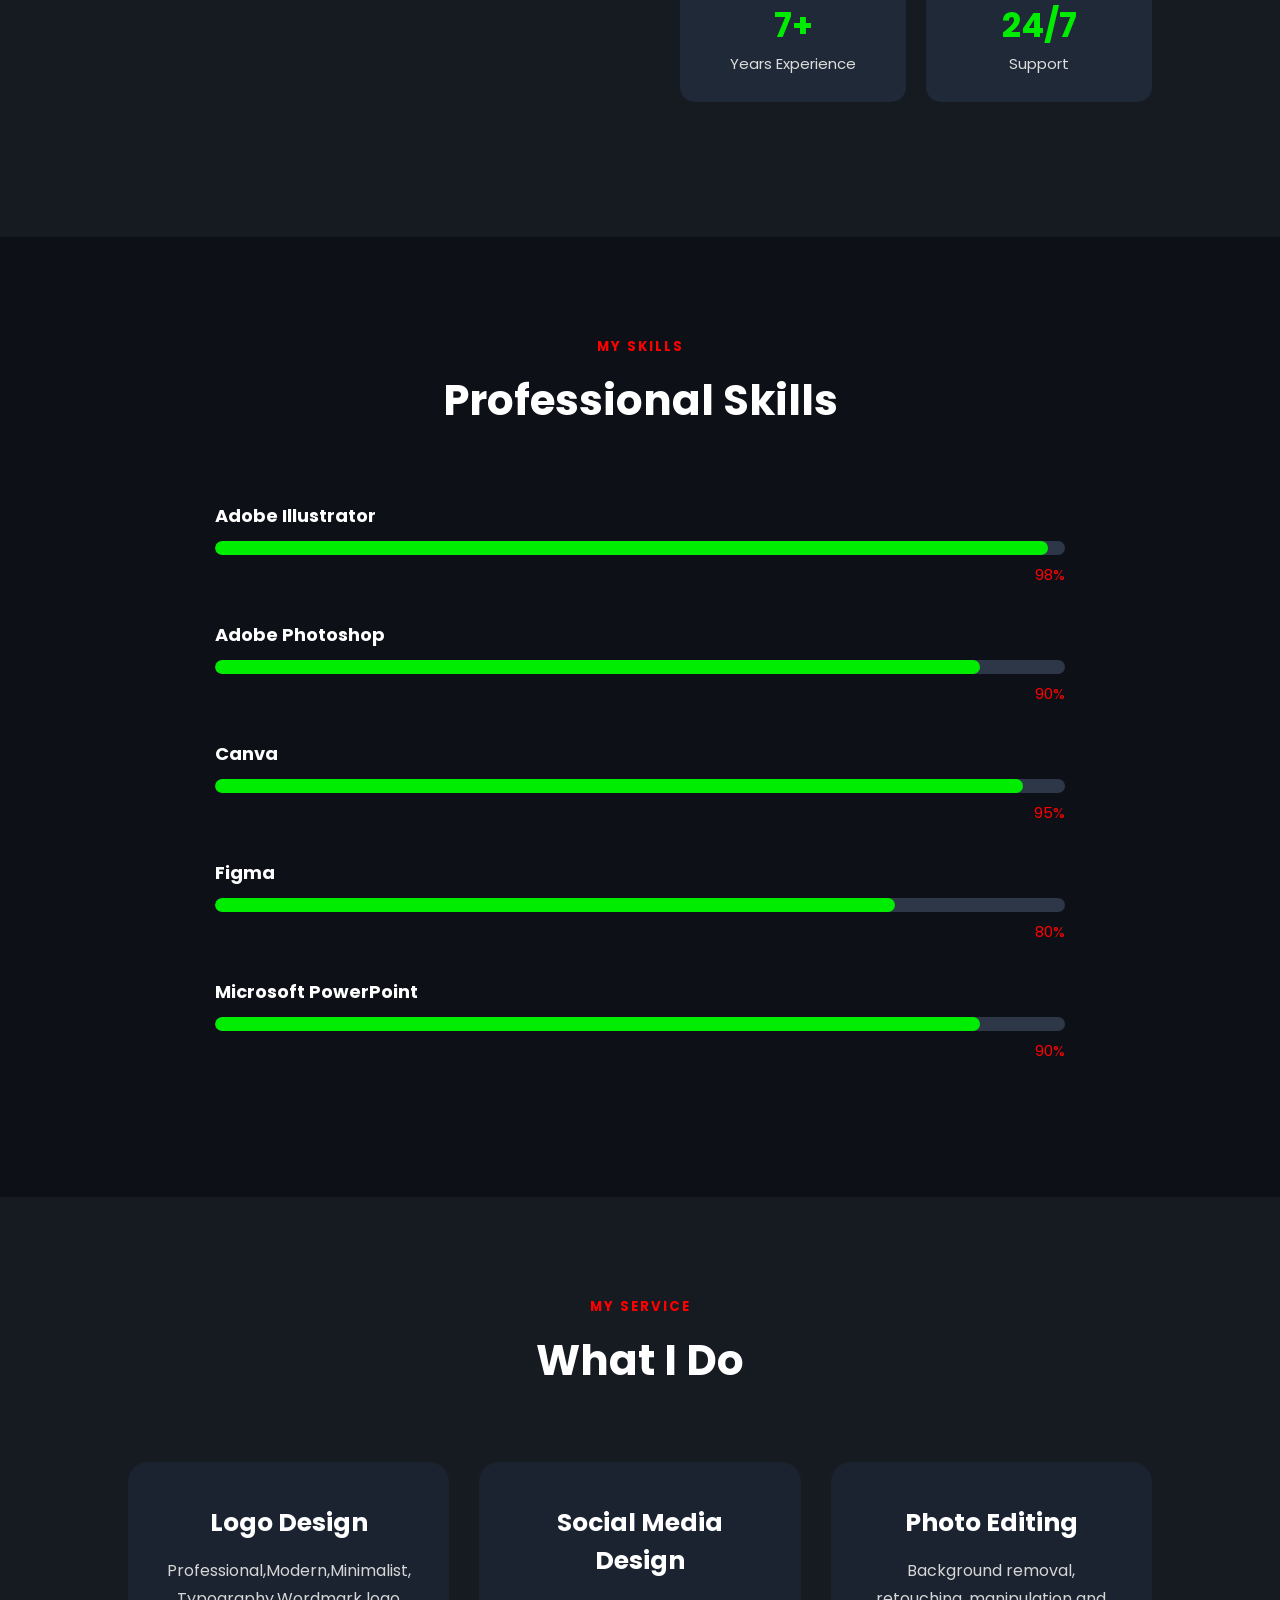
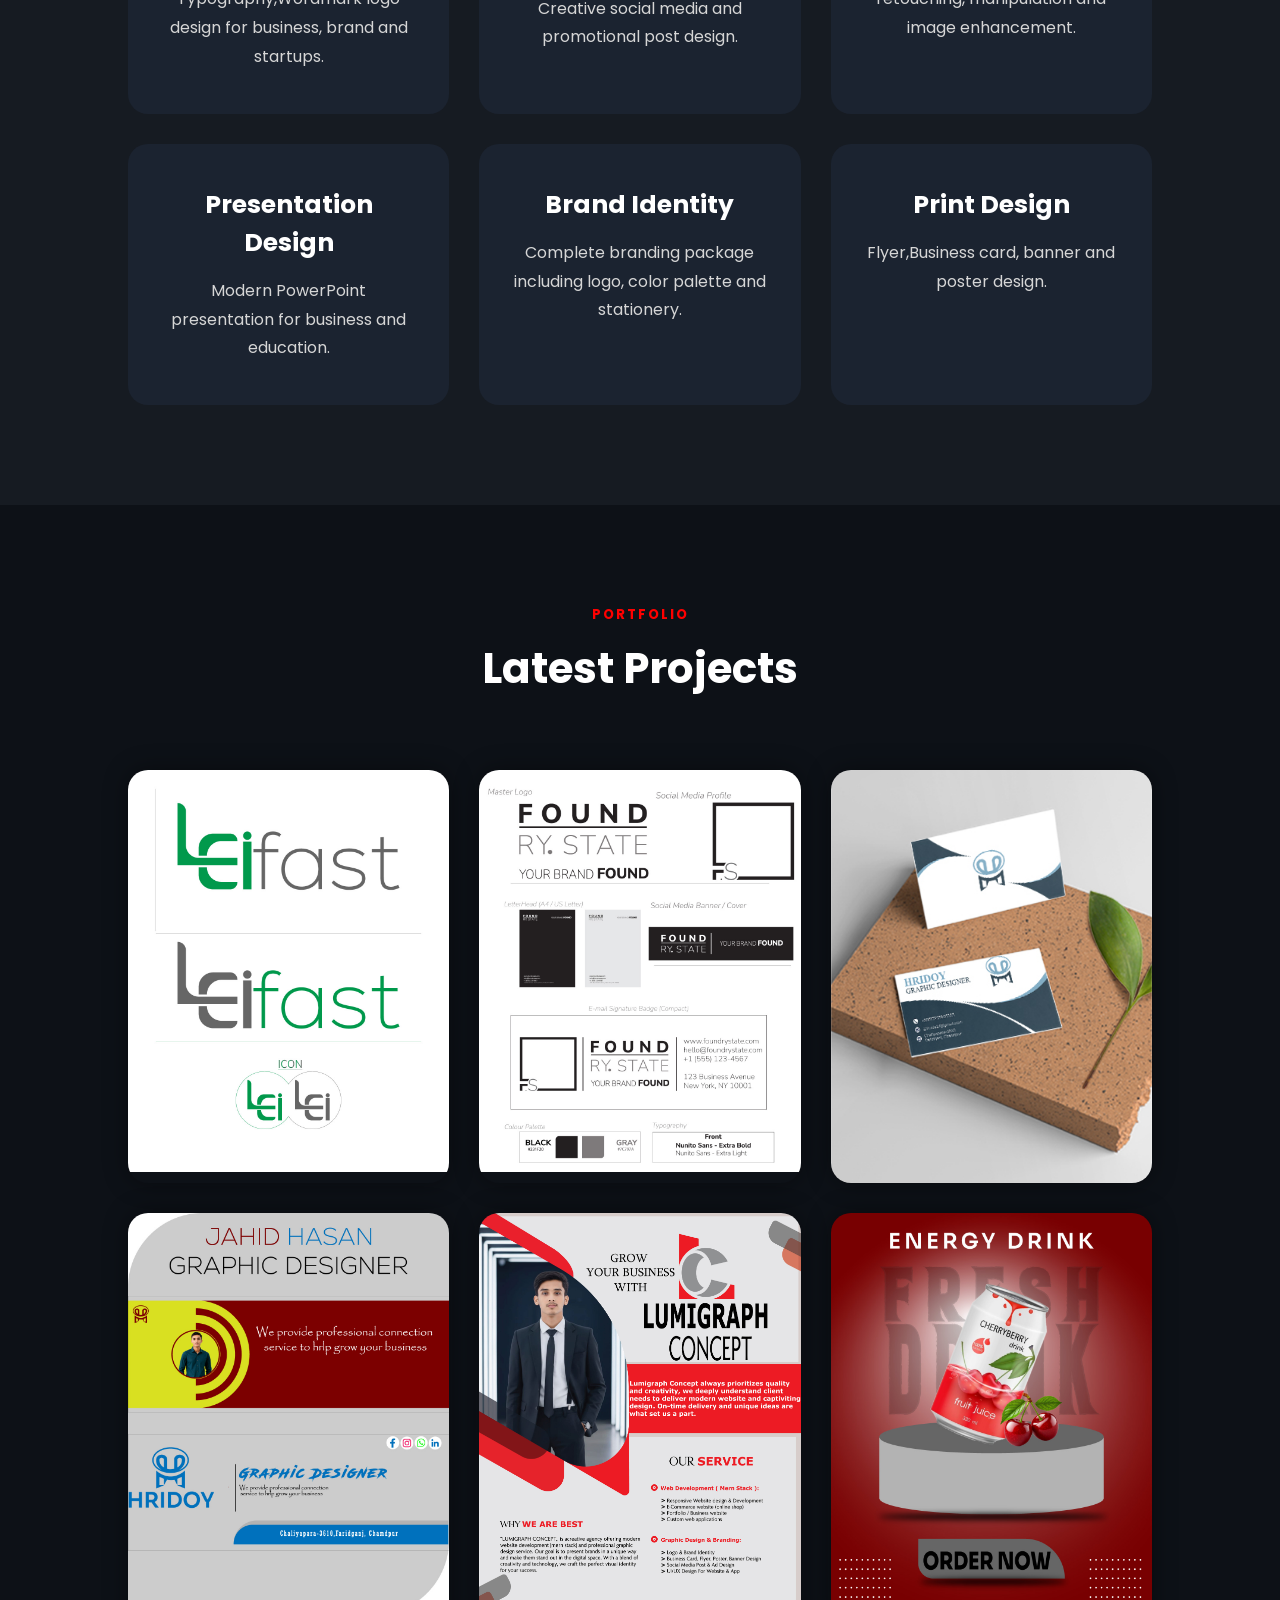
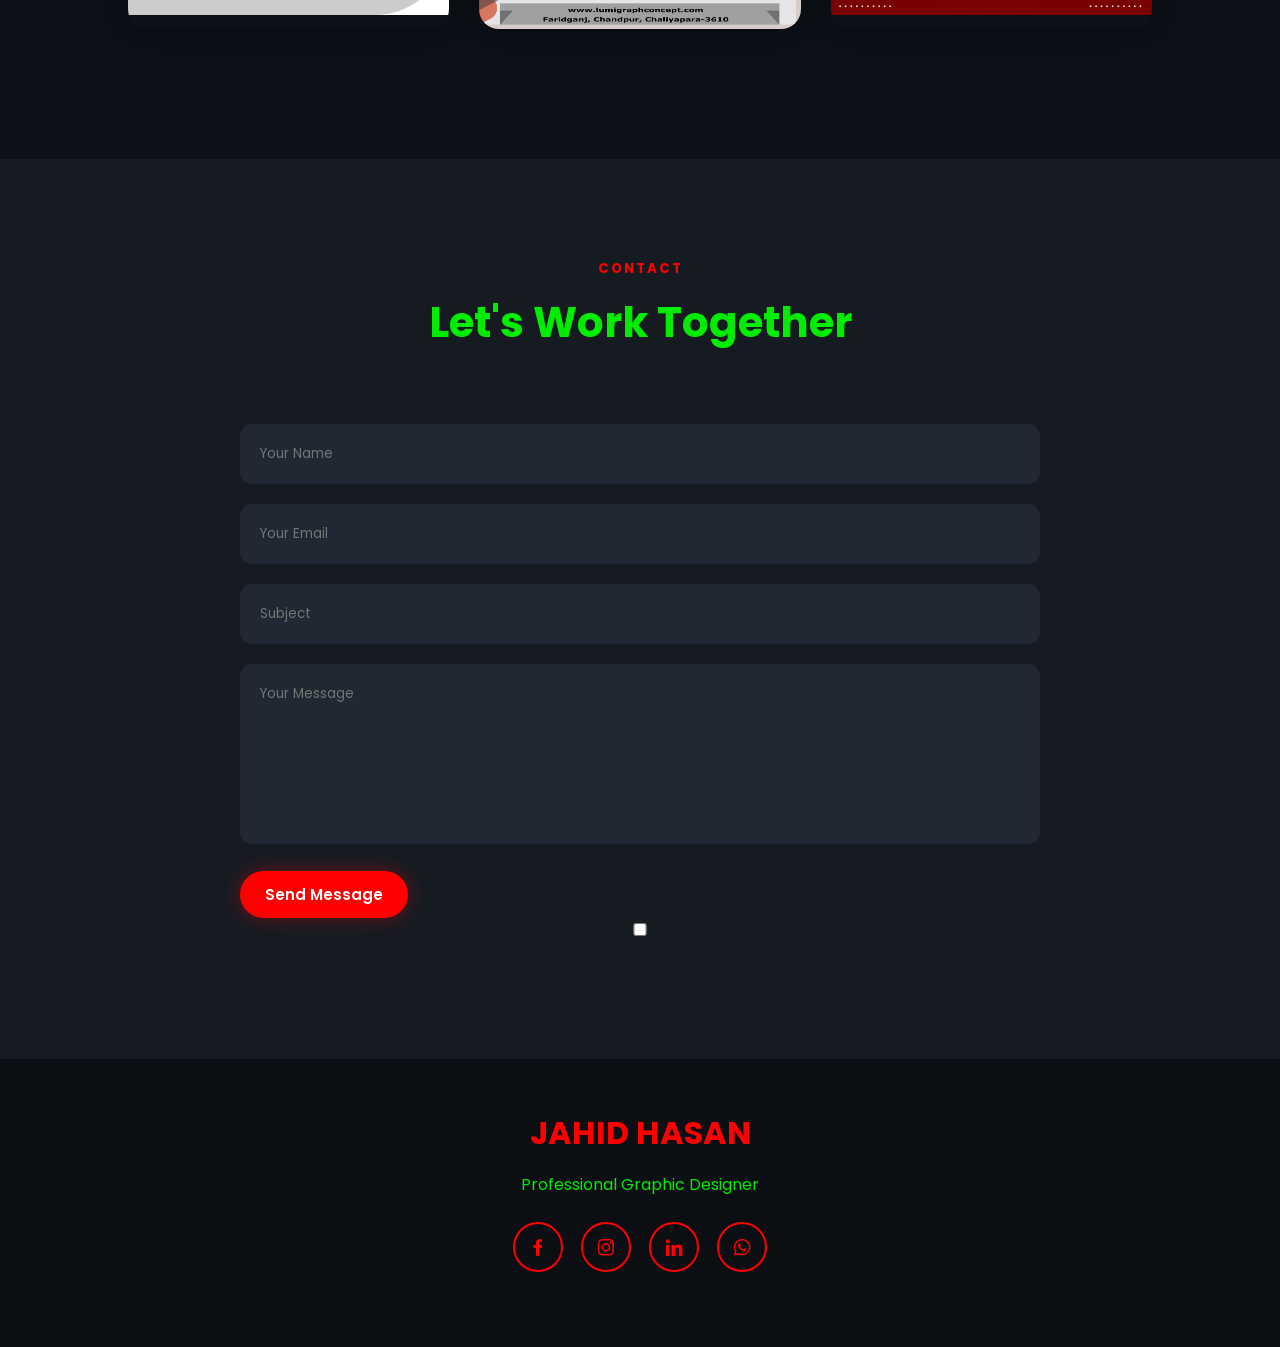
==== commit 571d6e71: "Update index.html" ====
--- a/index.html
+++ b/index.html
@@ -254,7 +254,7 @@
     <div class="portfolio-container">
 
          <div class="portfolio-box">
-            <img src="Img/Logo-1.jpg" alt="">
+            <img src="Logo-1.jpg" alt="Logo-1">
             <div class="portfolio-layer">
                 <h3>Logo Design</h3>
                 <p>LEIfast is a modern and minimalist logo designed for a shop or small business.
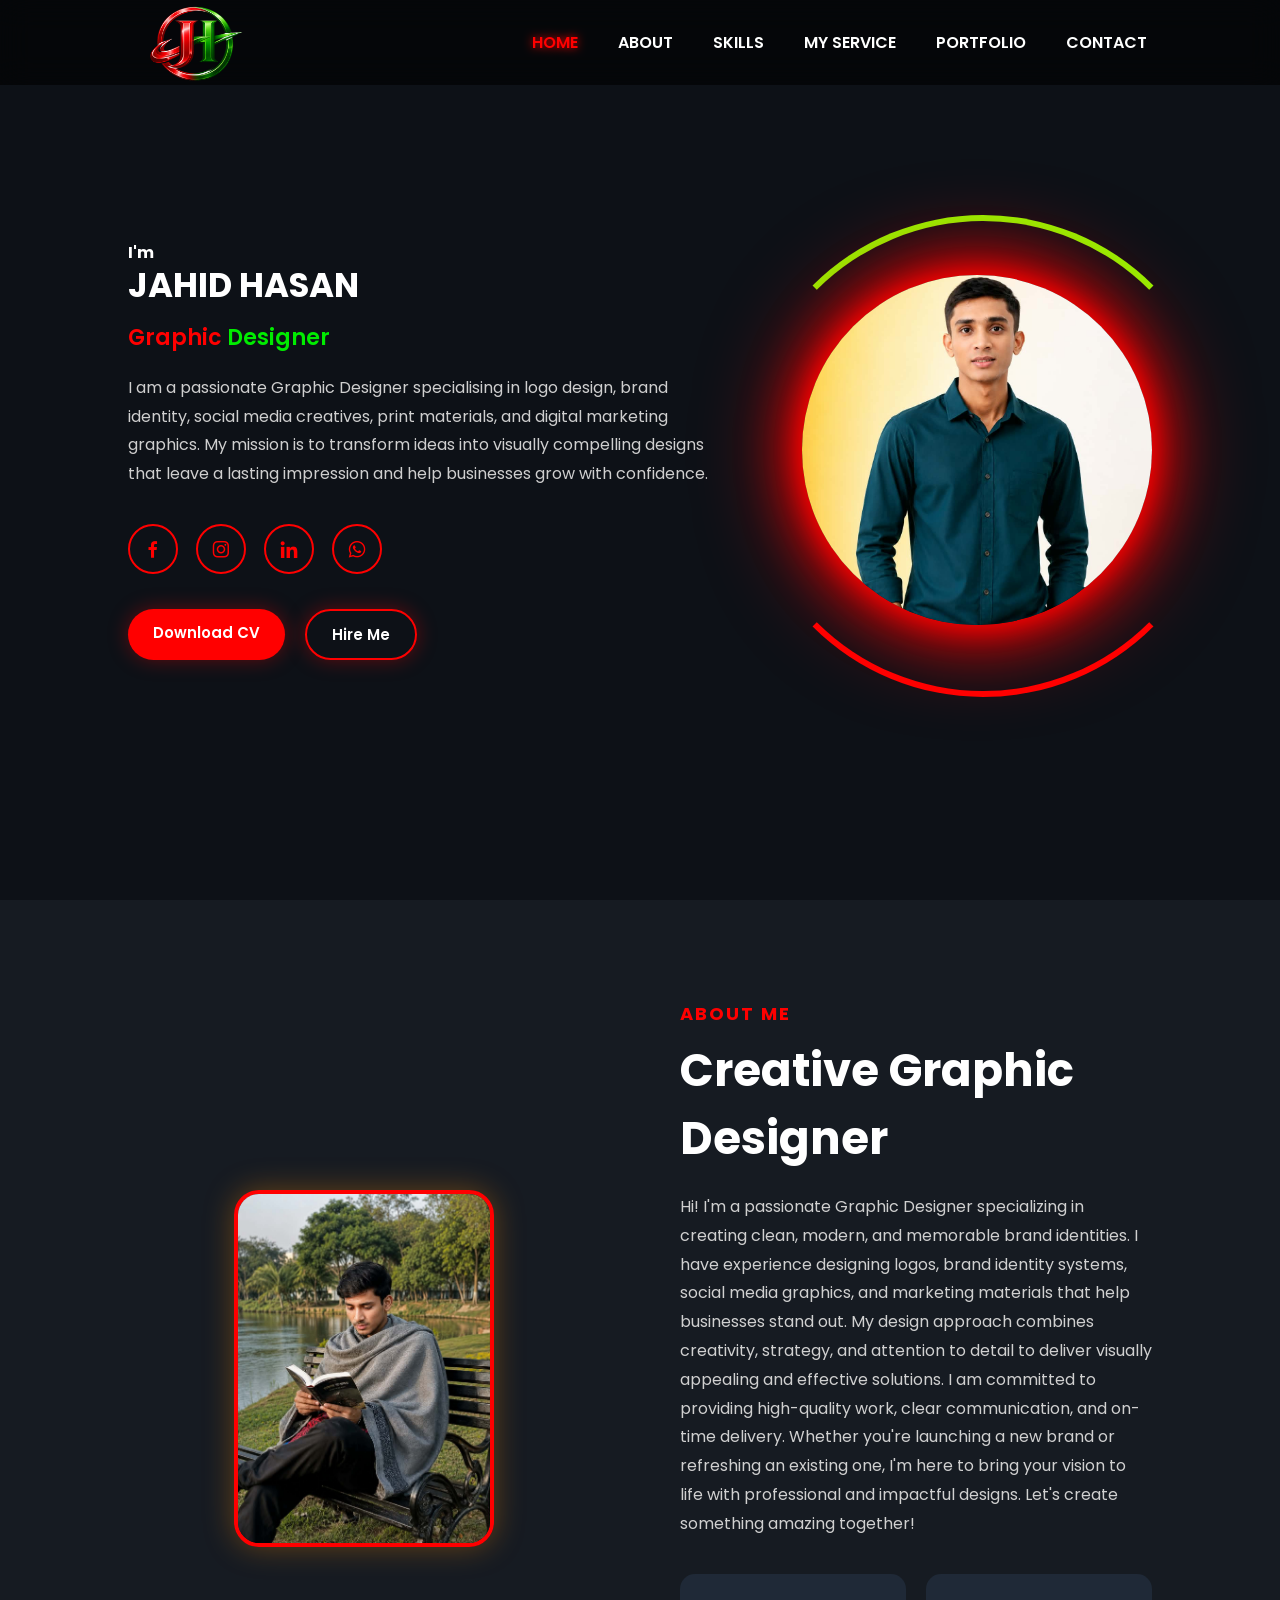
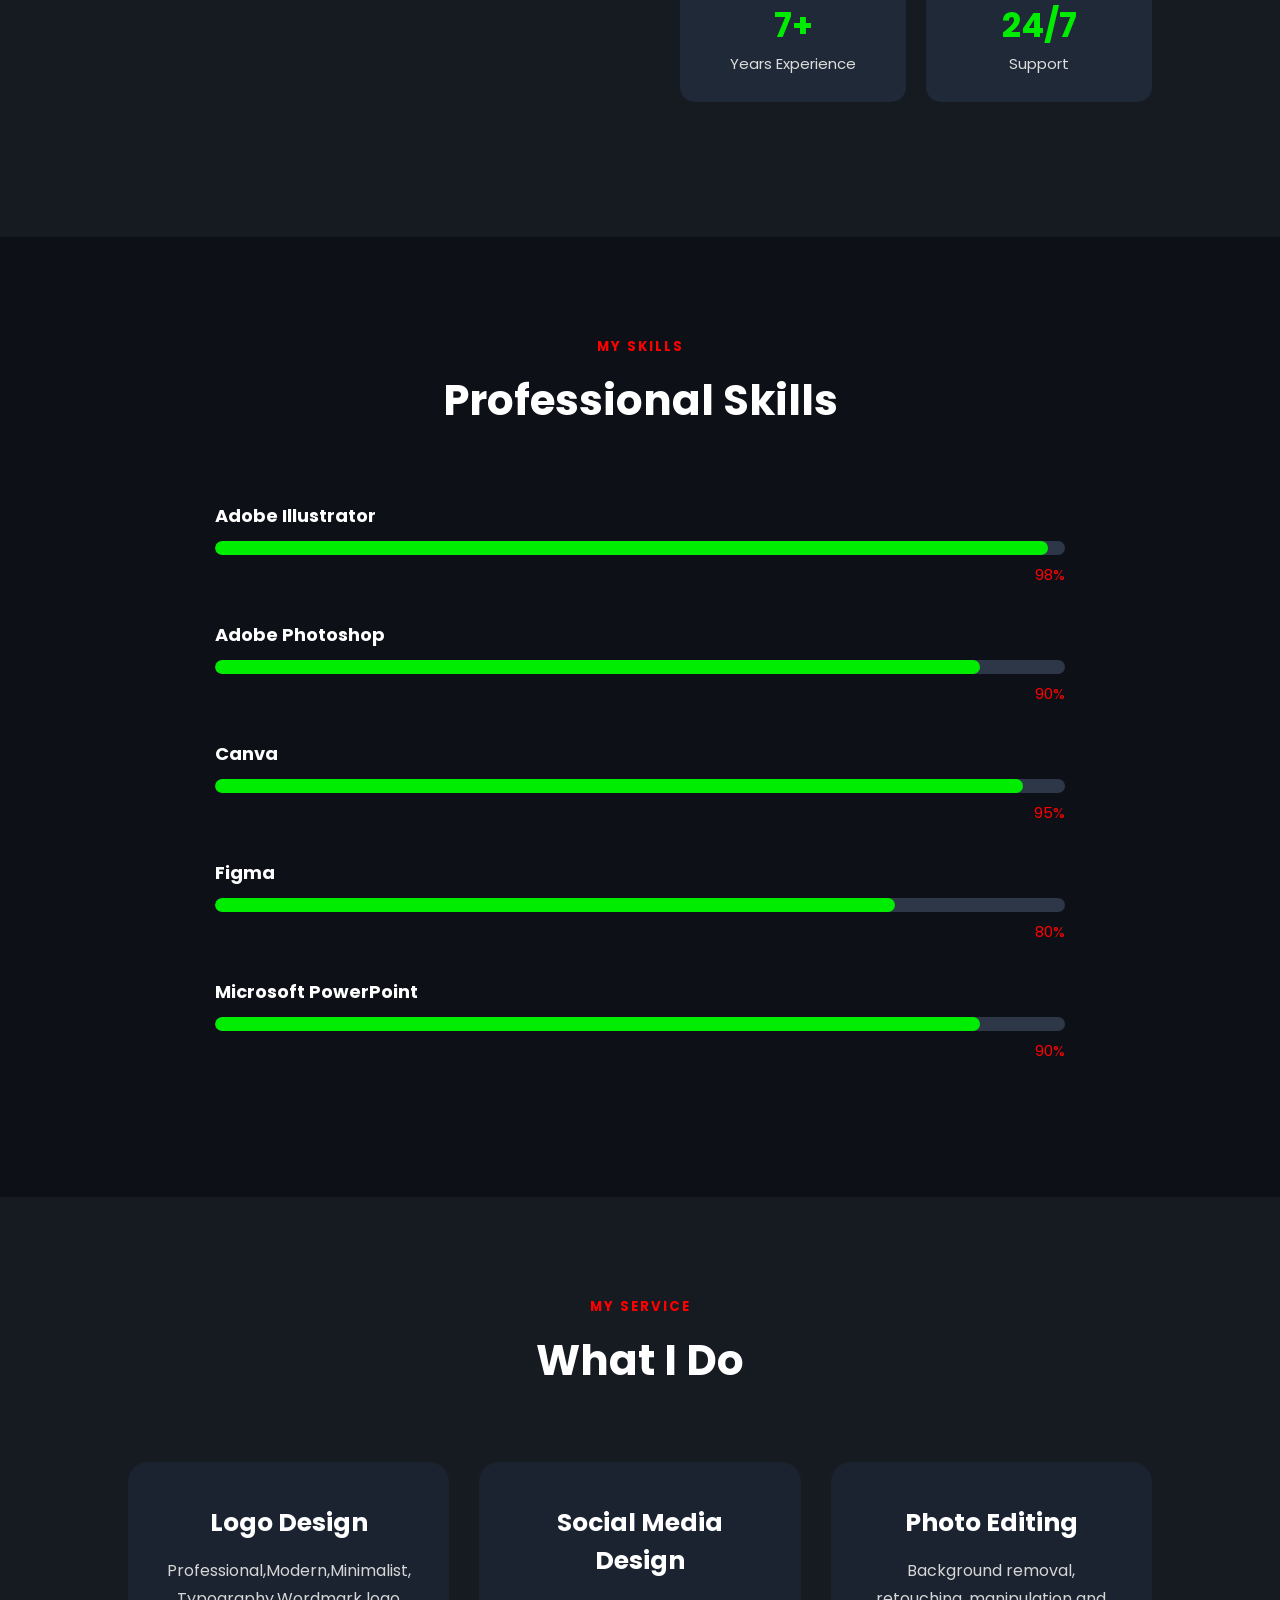
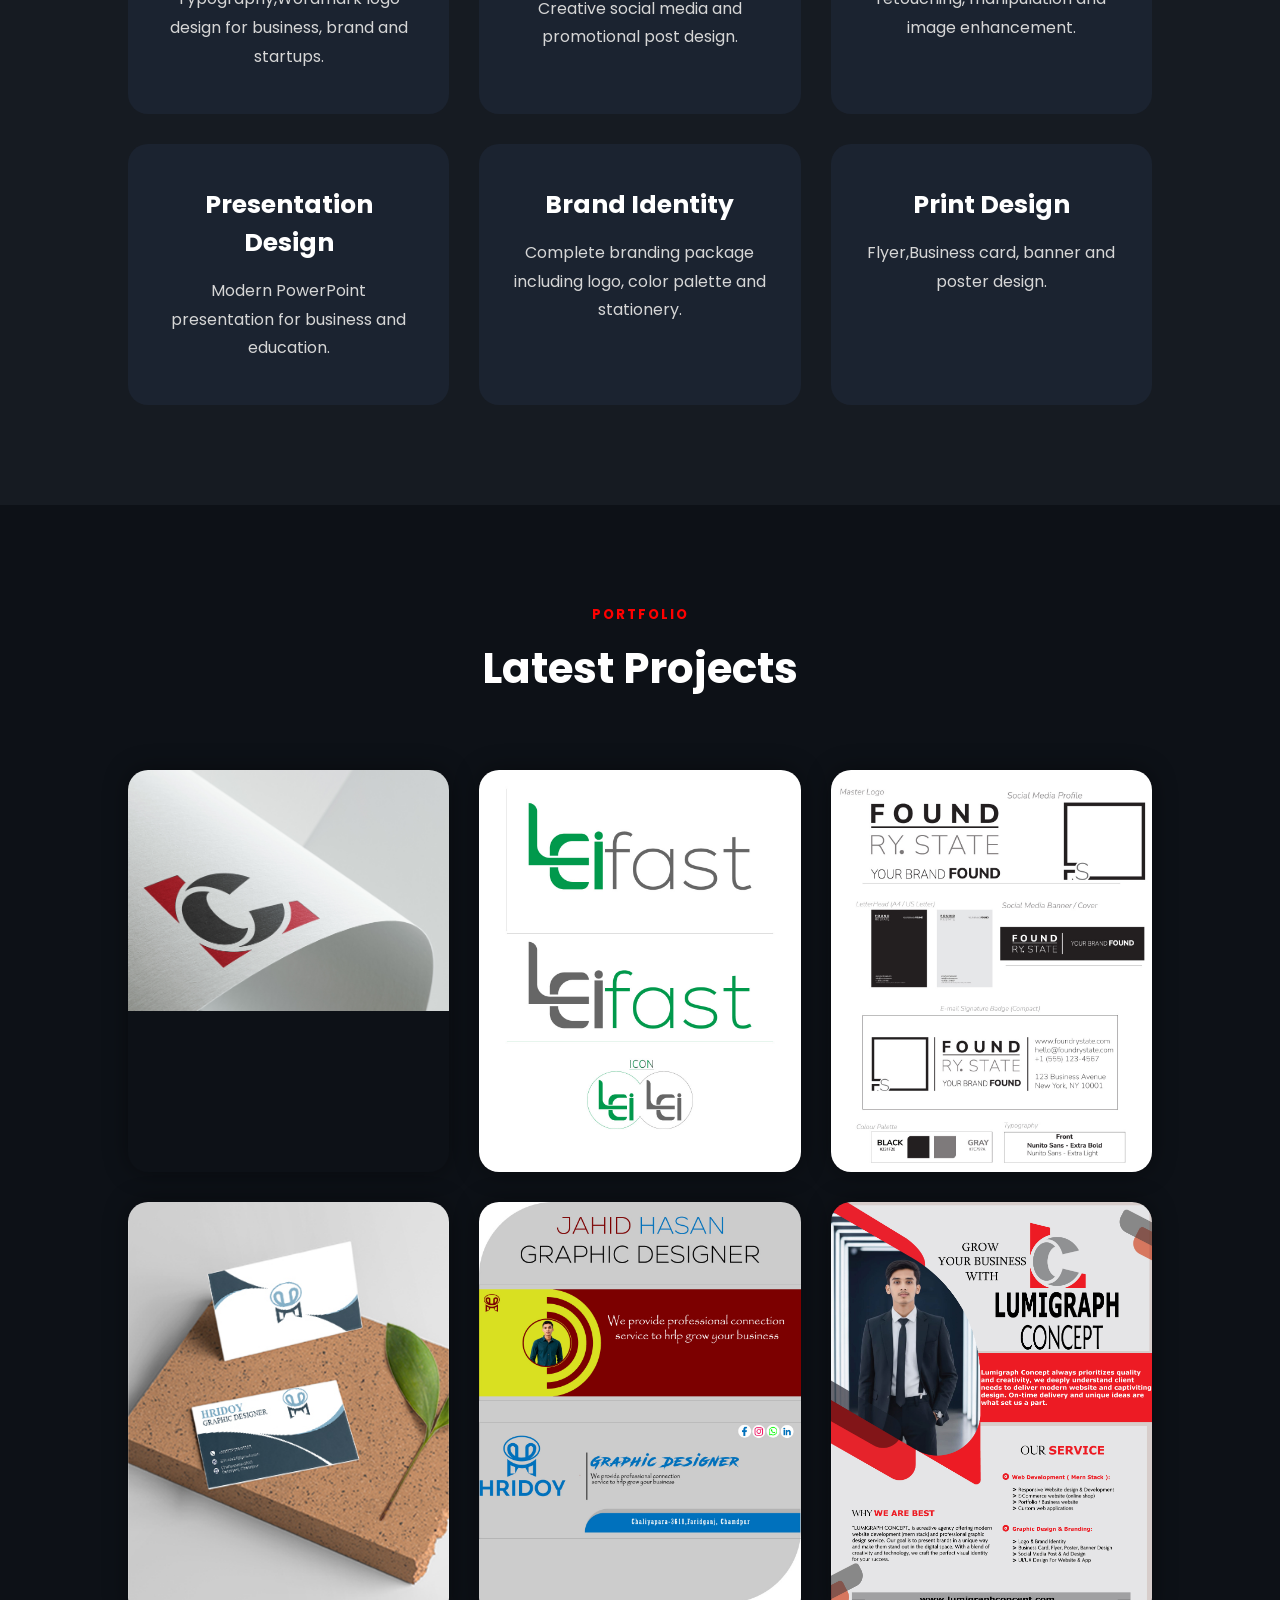
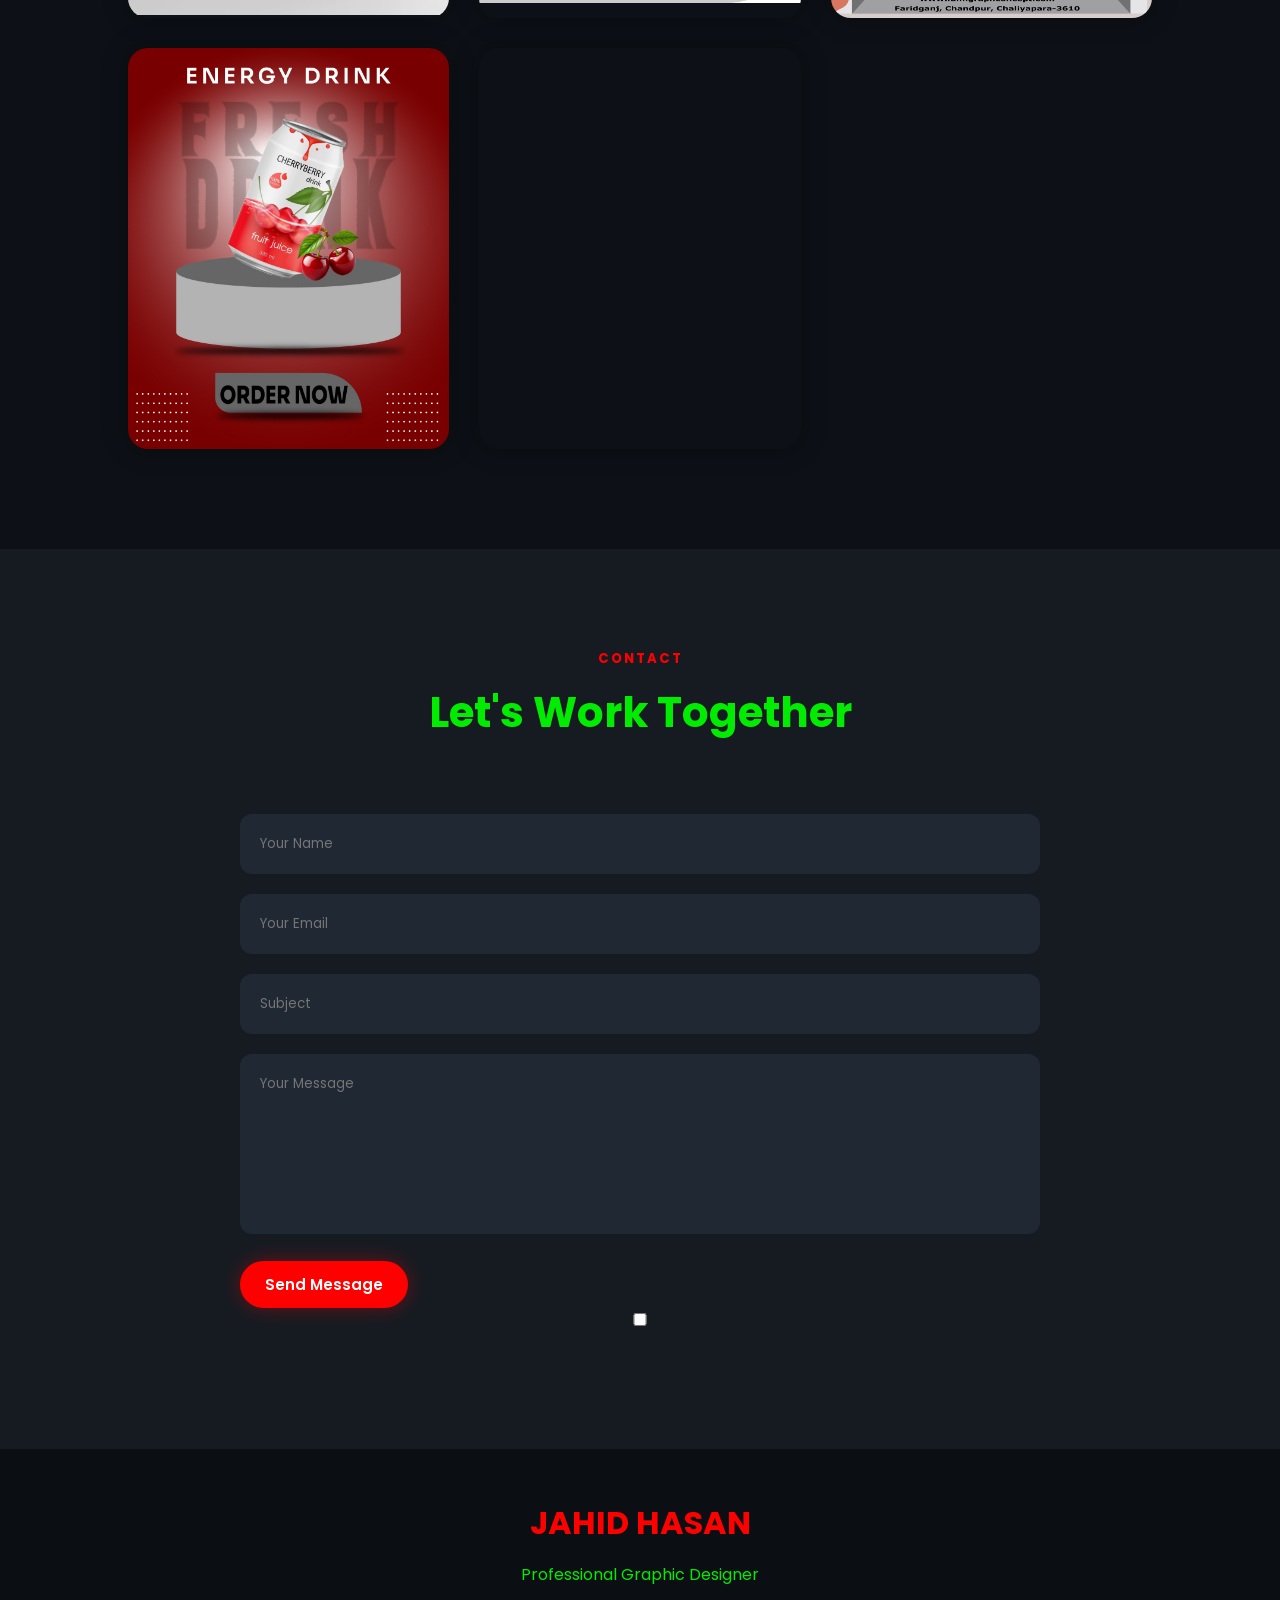
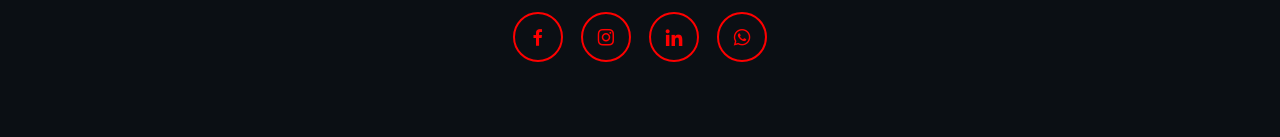
==== commit d2813d68: "Update index.html" ====
--- a/index.html
+++ b/index.html
@@ -253,8 +253,16 @@
 
     <div class="portfolio-container">
 
+        <div class="portfolio-box">
+            <img src="Img2/MY.jpg" alt="Logo">
+            <div class="portfolio-layer">
+                <h3>Logo Design</h3>
+                <p></p>
+            </div>
+        </div>
+
          <div class="portfolio-box">
-            <img src="Logo-1.jpg" alt="Logo-1">
+            <img src="./Logo-1.jpg" alt="Logo">
             <div class="portfolio-layer">
                 <h3>Logo Design</h3>
                 <p>LEIfast is a modern and minimalist logo designed for a shop or small business.
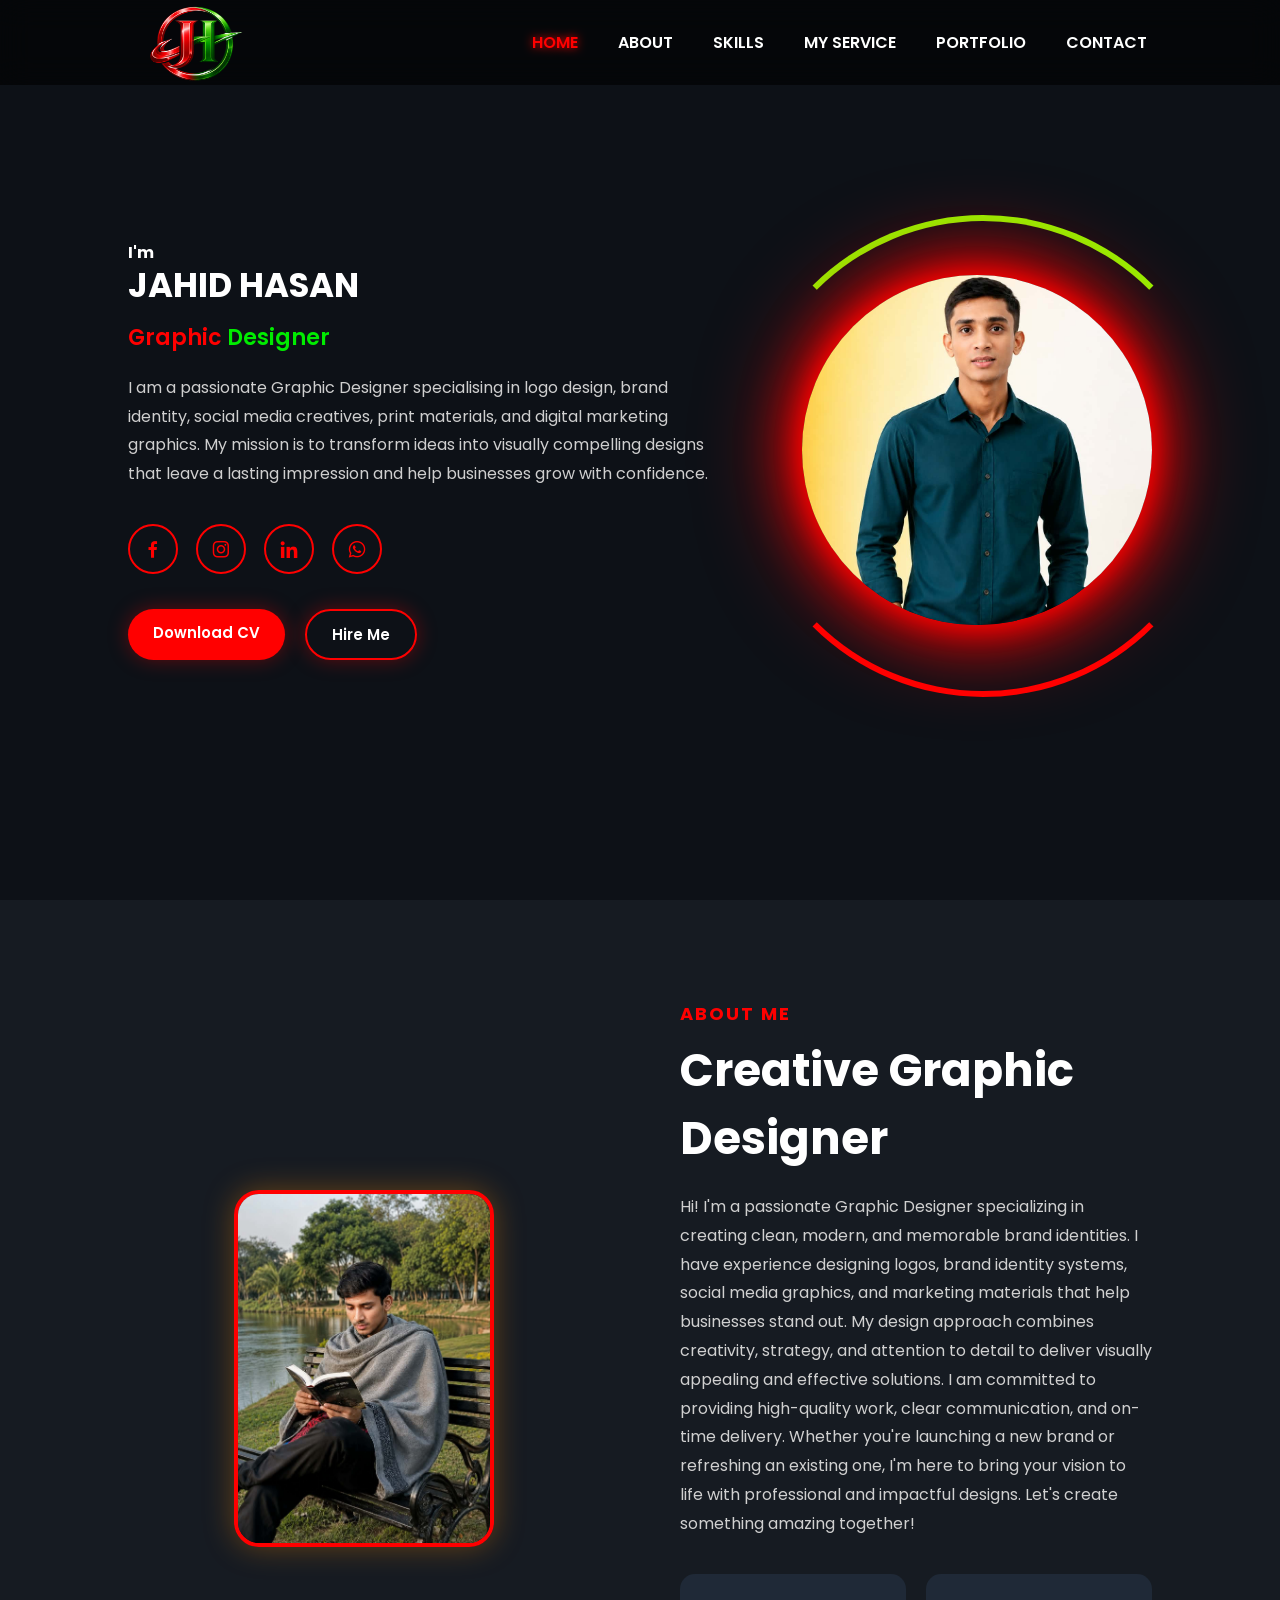
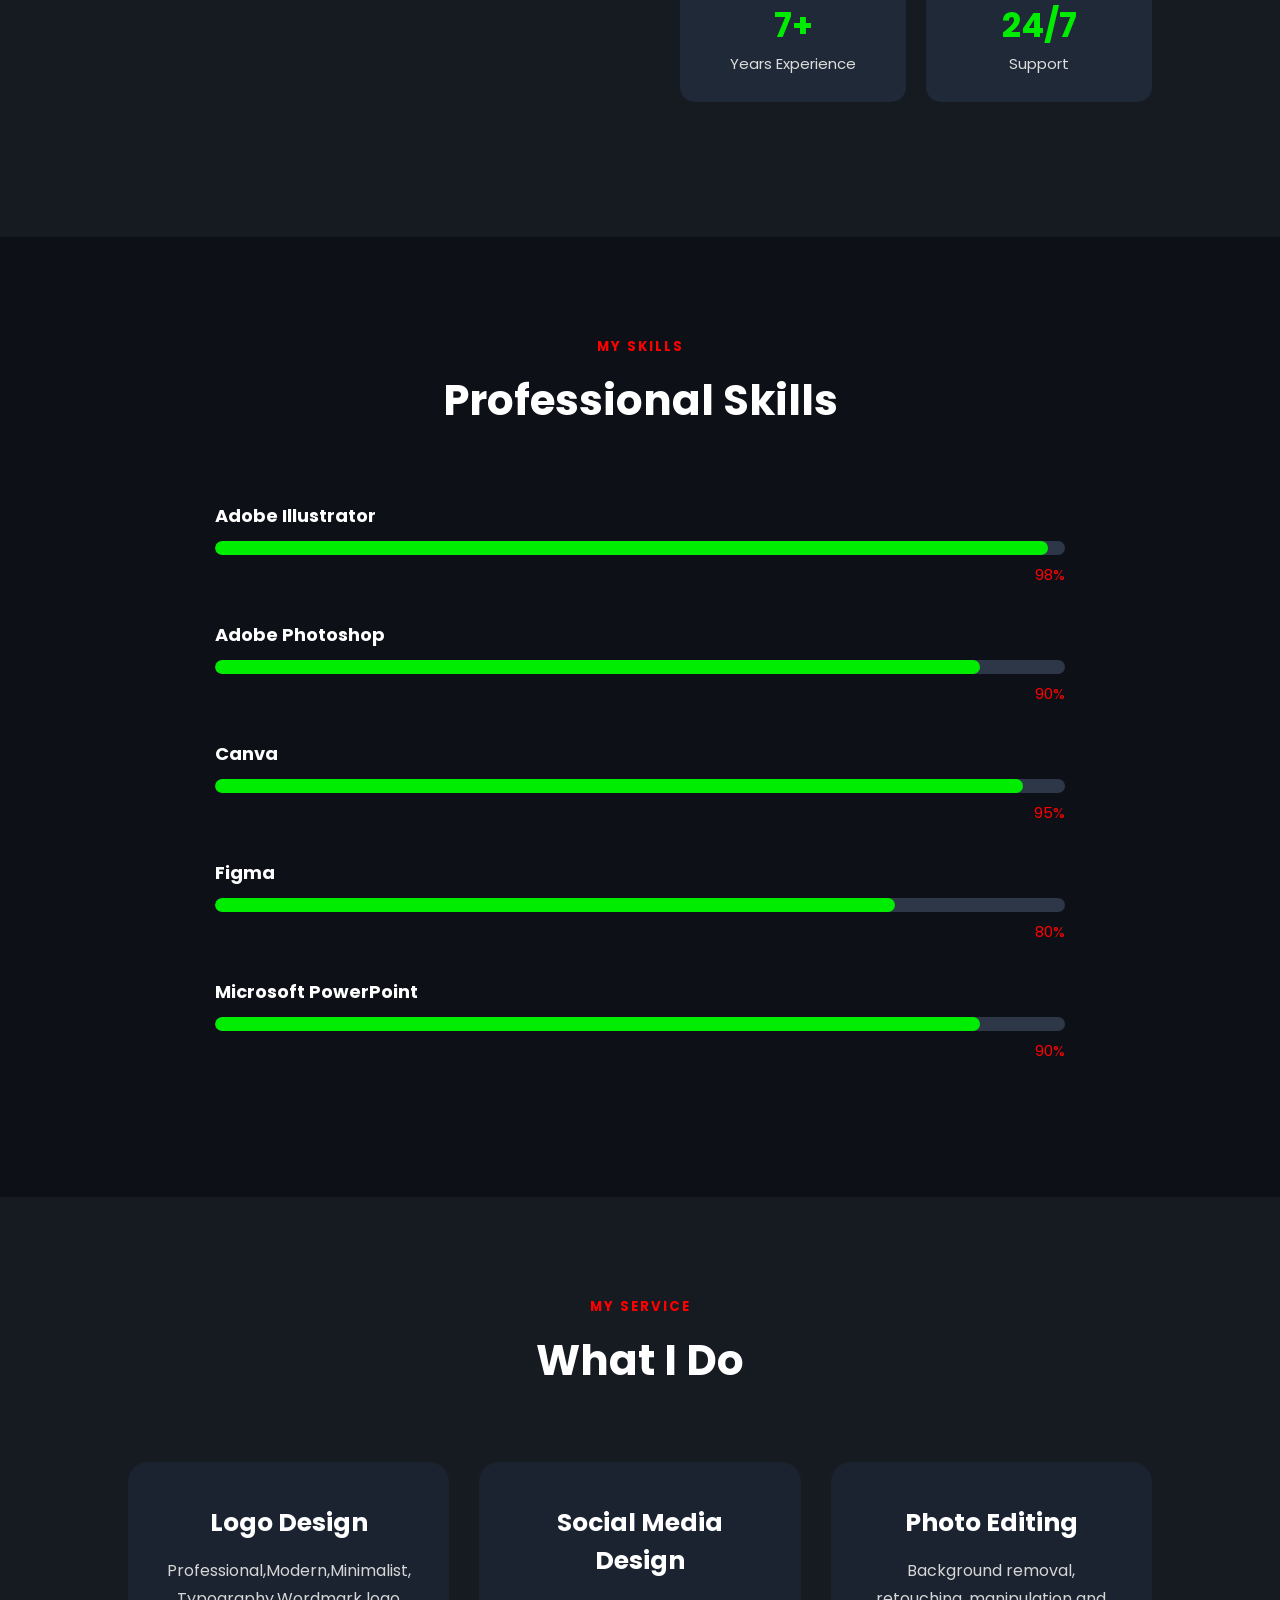
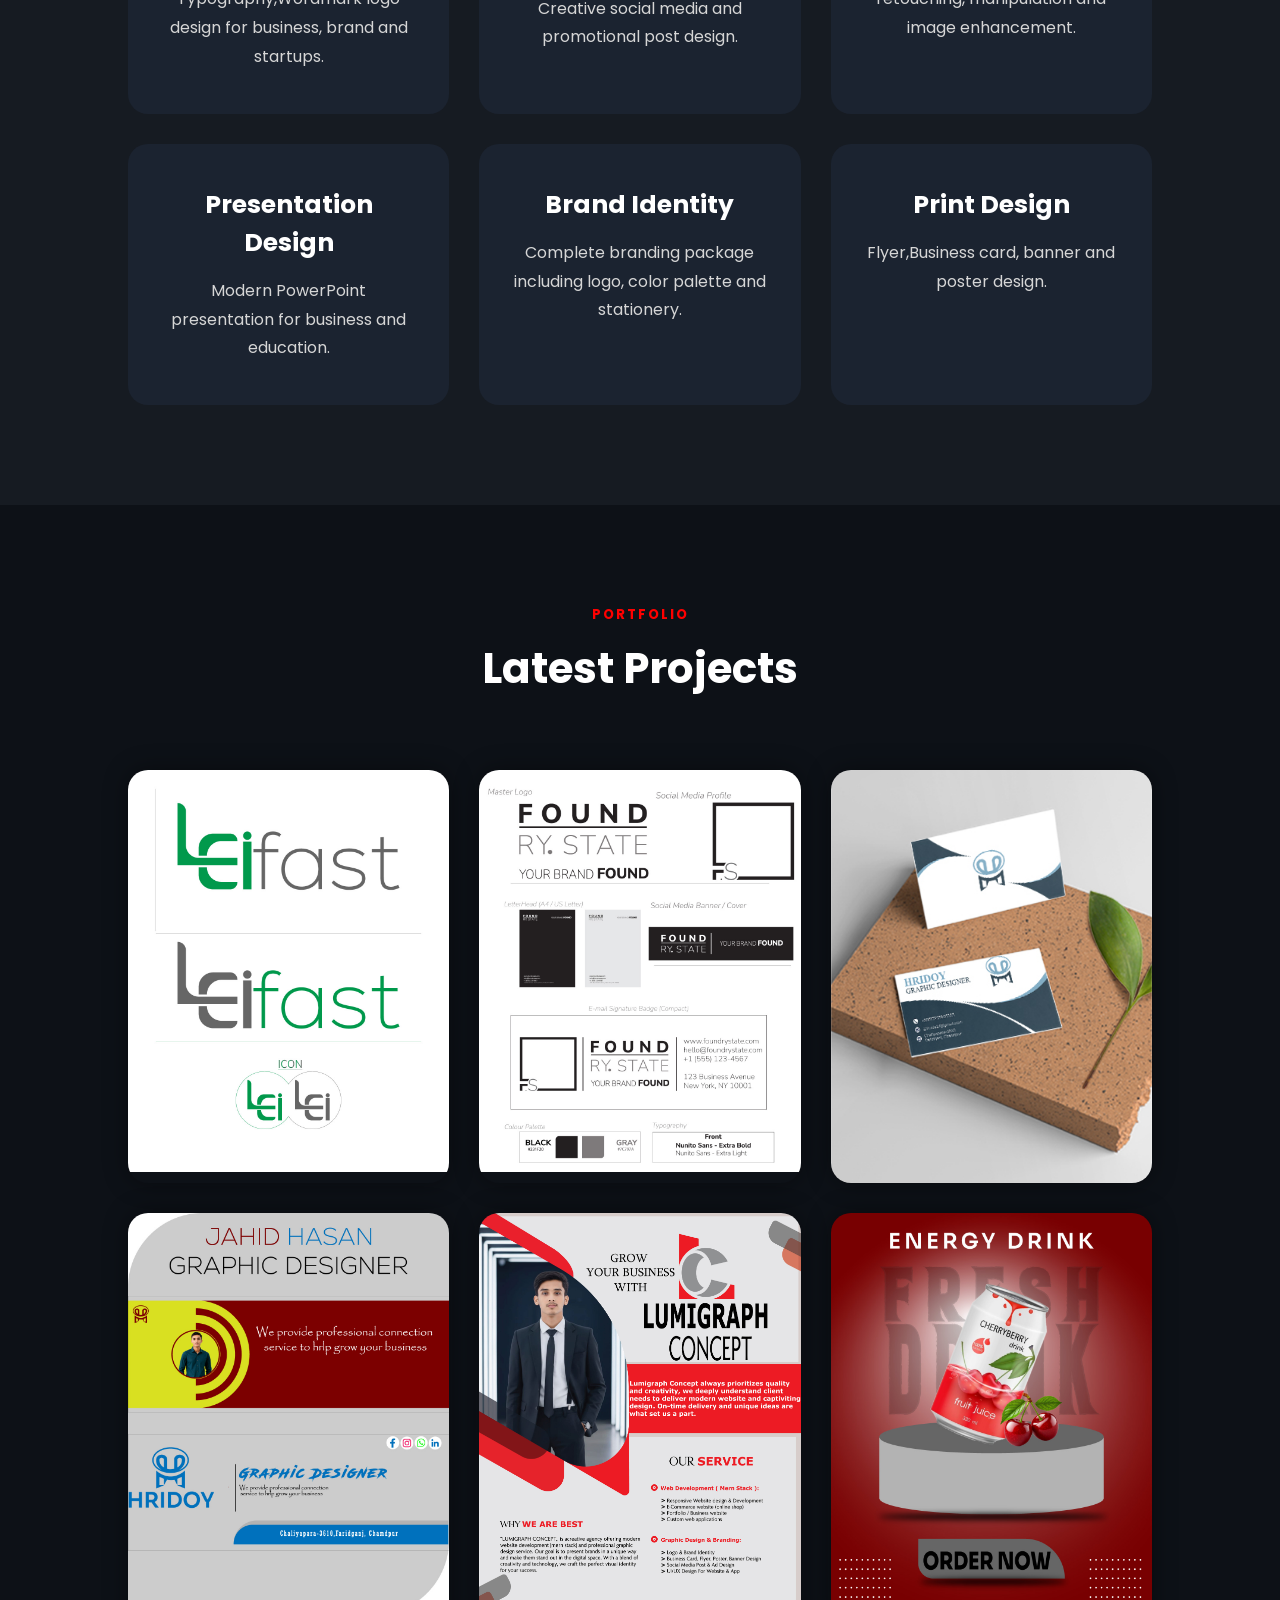
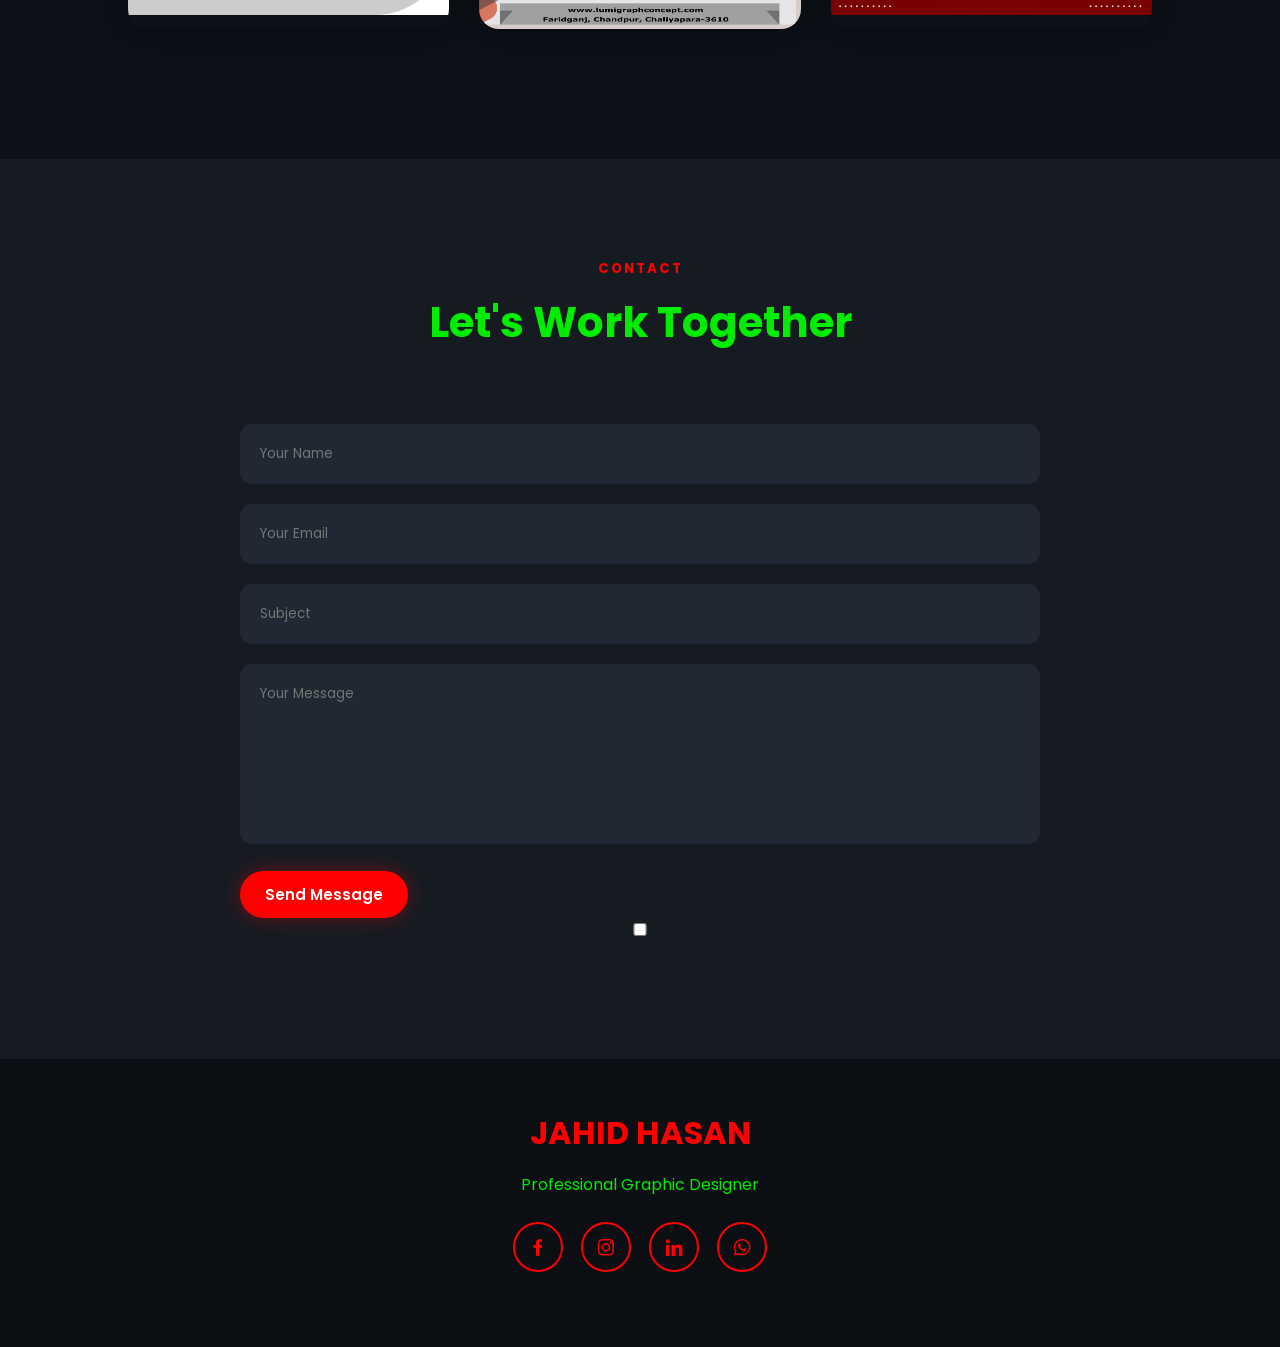
==== commit 6cb290f3: "Update index.html" ====
--- a/index.html
+++ b/index.html
@@ -253,14 +253,6 @@
 
     <div class="portfolio-container">
 
-        <div class="portfolio-box">
-            <img src="Img2/MY.jpg" alt="Logo">
-            <div class="portfolio-layer">
-                <h3>Logo Design</h3>
-                <p></p>
-            </div>
-        </div>
-
          <div class="portfolio-box">
             <img src="./Logo-1.jpg" alt="Logo">
             <div class="portfolio-layer">
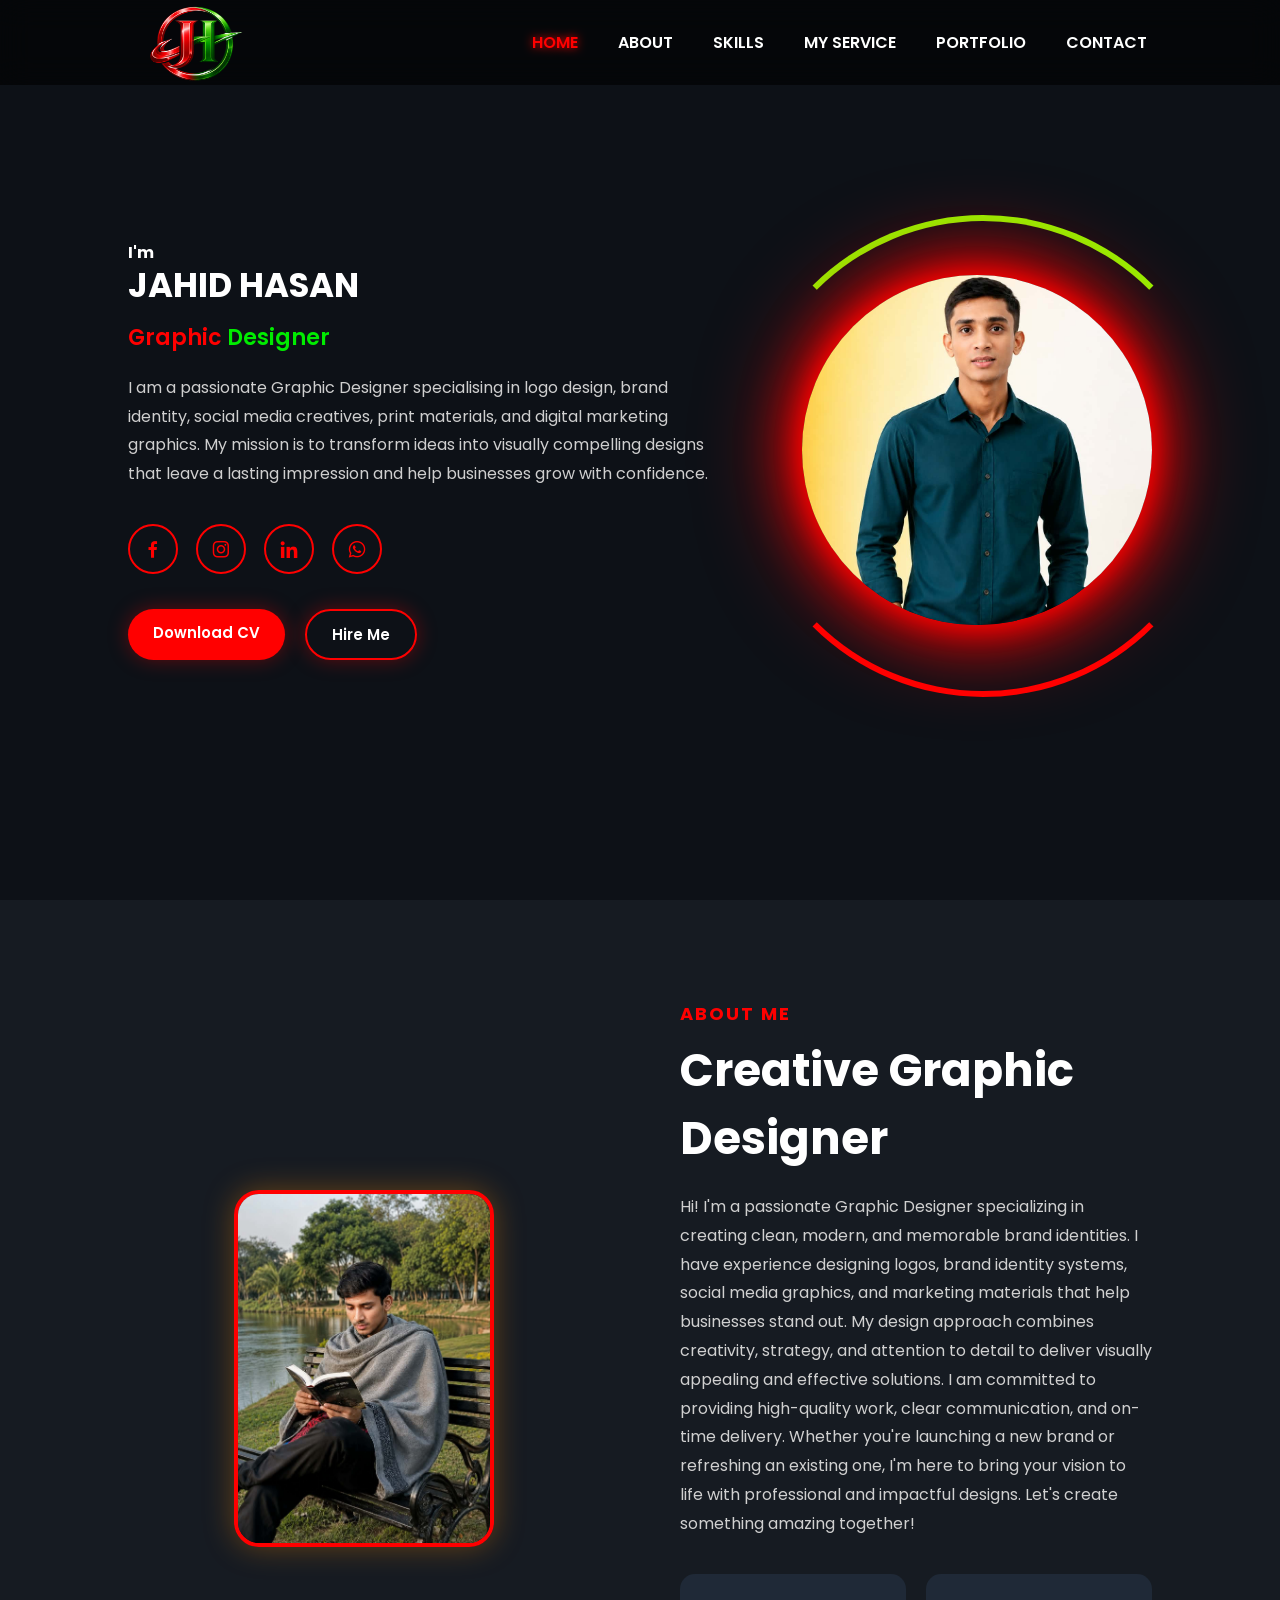
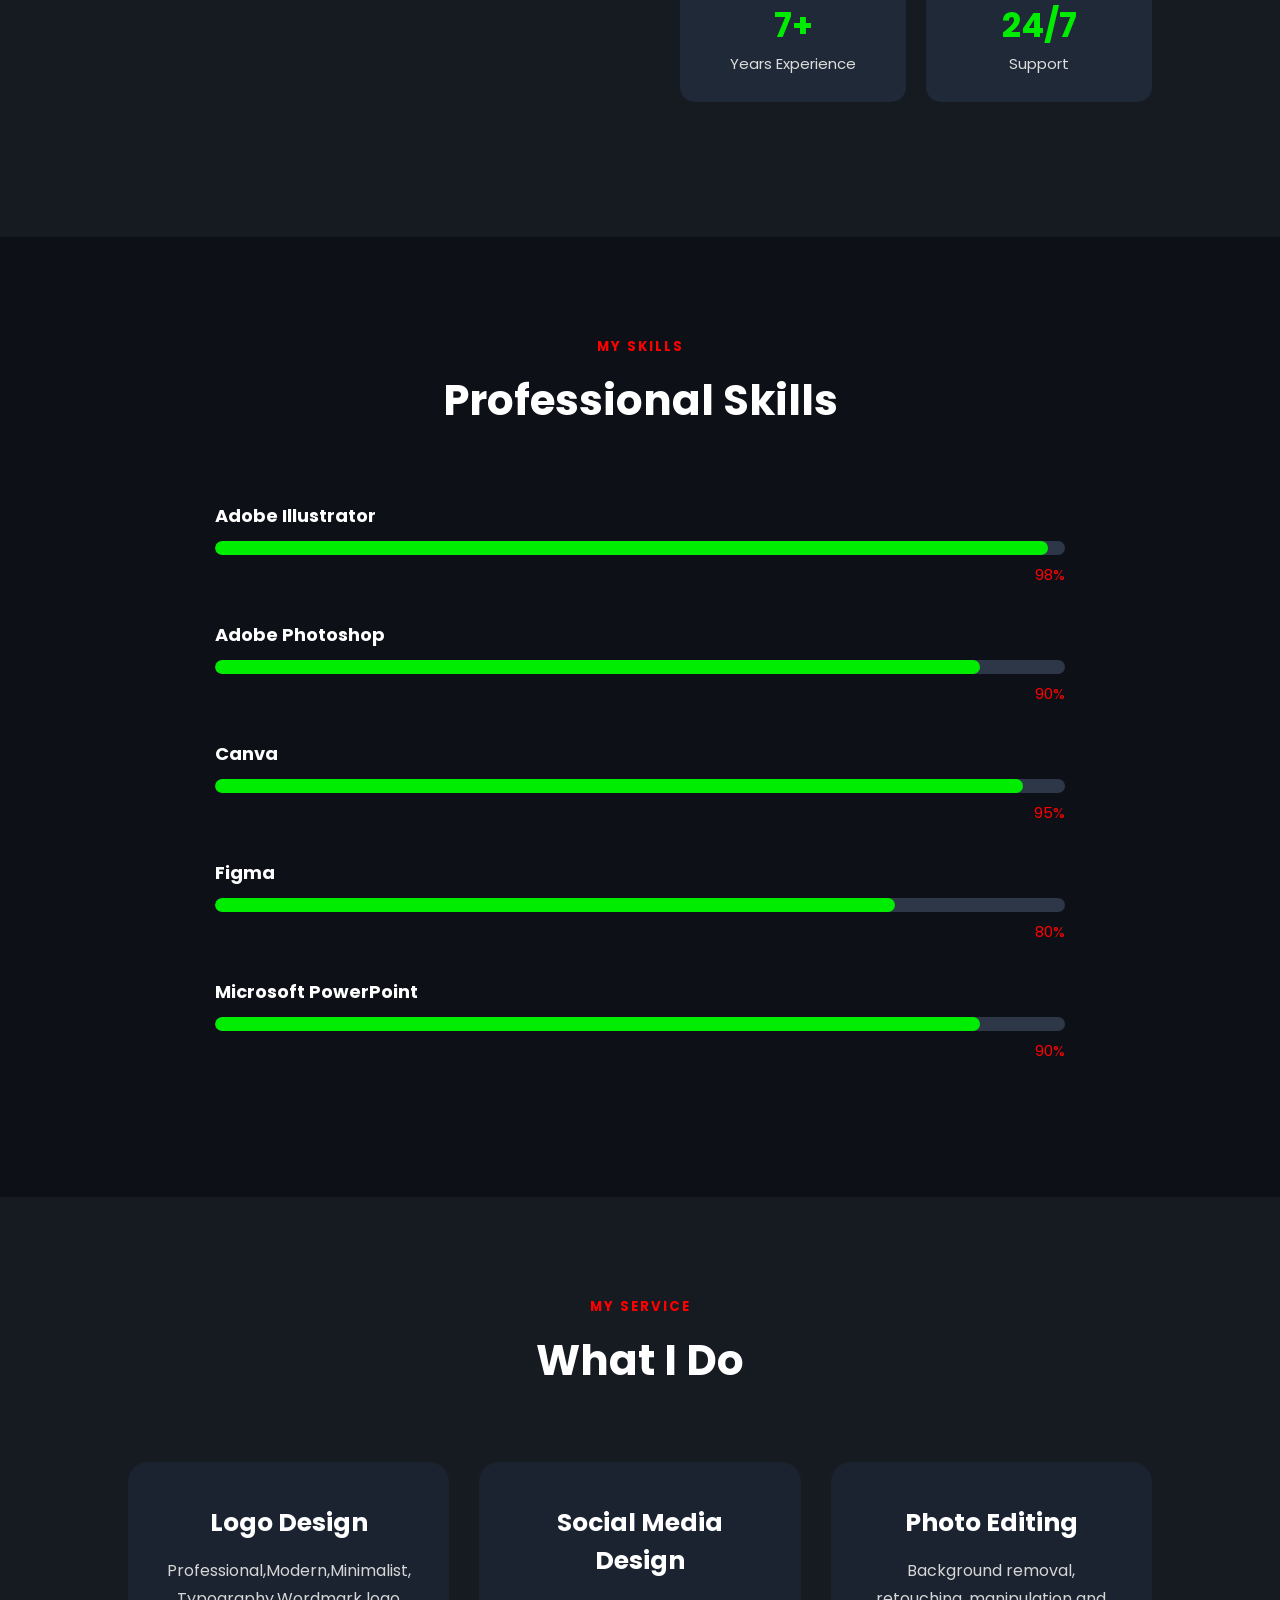
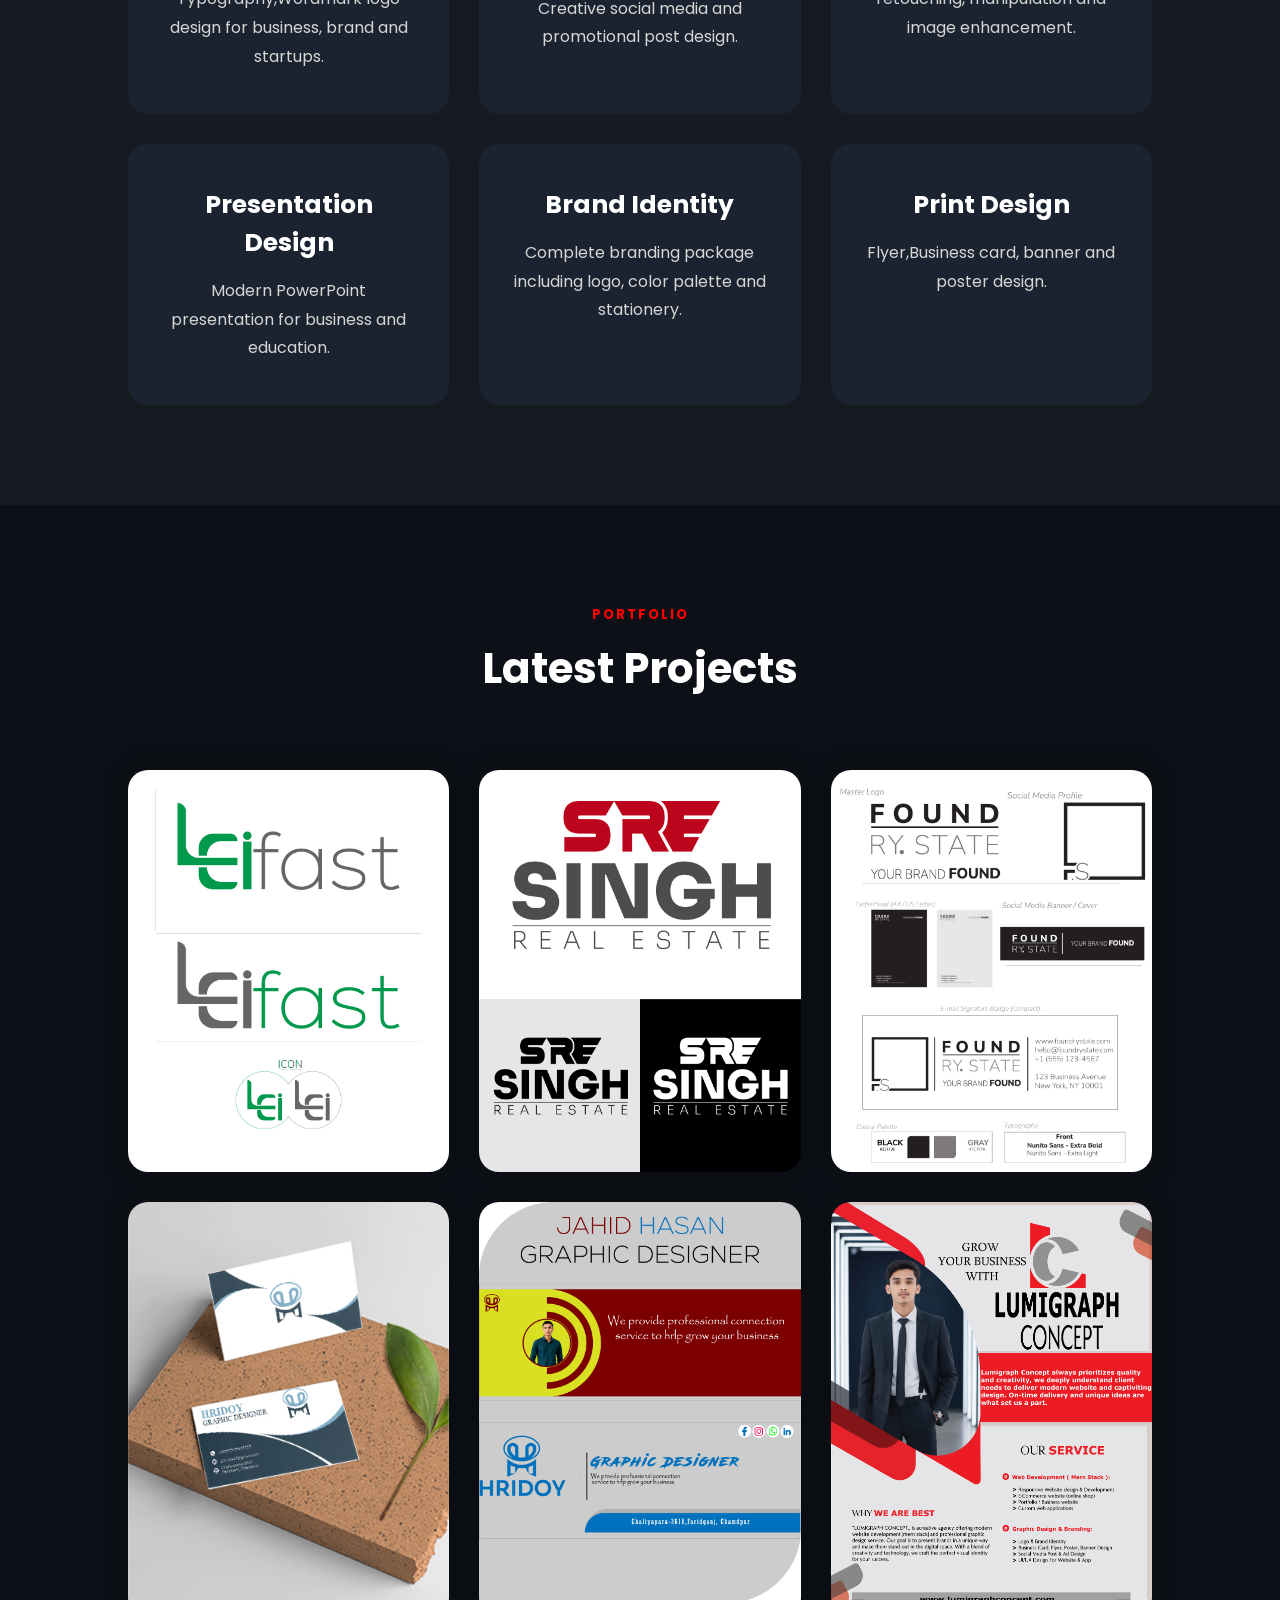
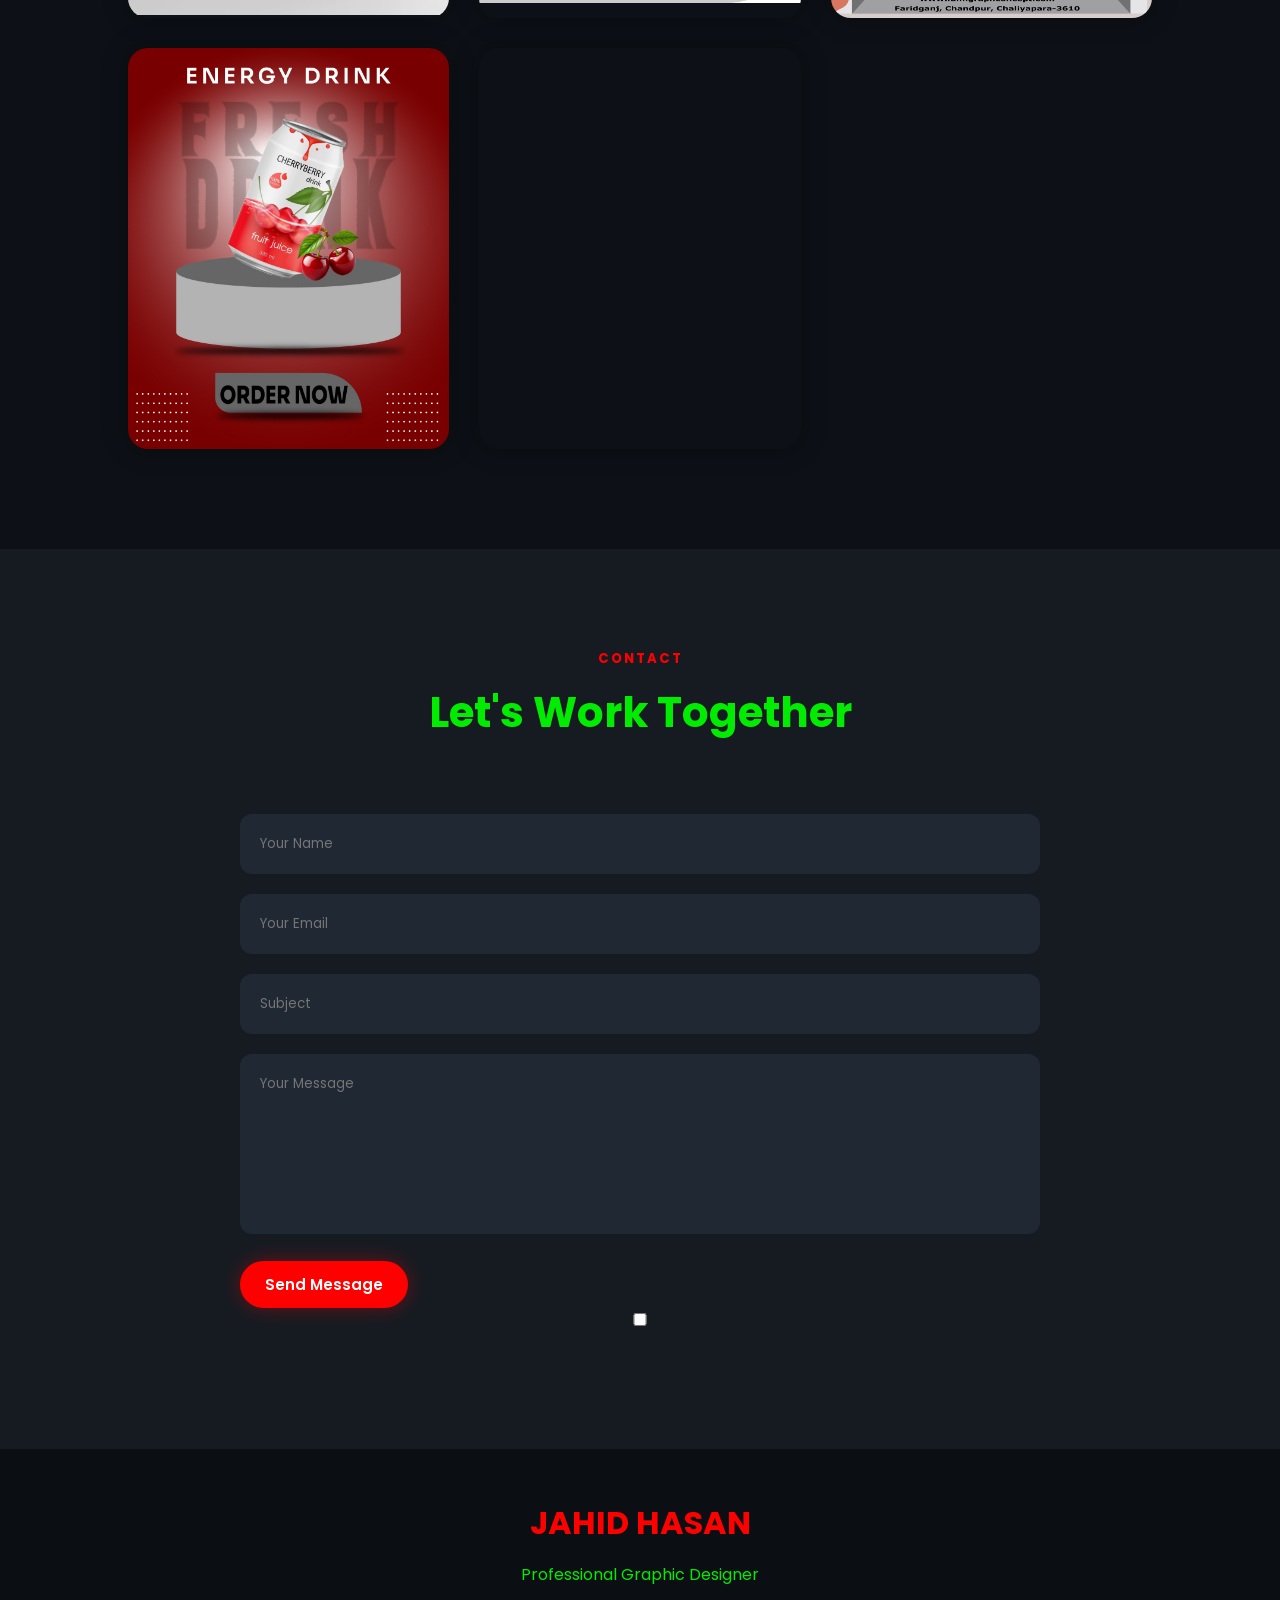
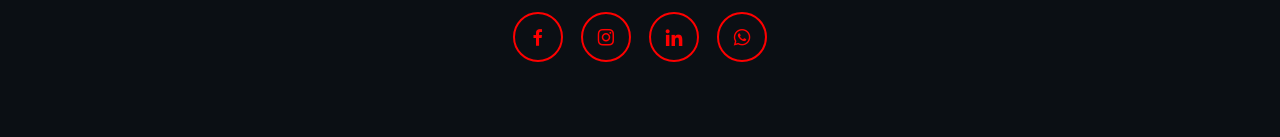
==== commit a6d74410: "Update index.html" ====
--- a/index.html
+++ b/index.html
@@ -264,6 +264,14 @@
         </div>
 
         <div class="portfolio-box">
+            <img src="Img/Logo-2.jpg" alt="">
+            <div class="portfolio-layer">
+                <h3>Logo Design</h3>
+                <p>Complete visual identity system including logo,social media assets, letterhead, email signature, colour palette and typography</p>
+            </div>
+        </div>
+
+        <div class="portfolio-box">
             <img src="Img/Brands-1.jpg" alt="">
             <div class="portfolio-layer">
                 <h3>Brand Identity Design</h3>
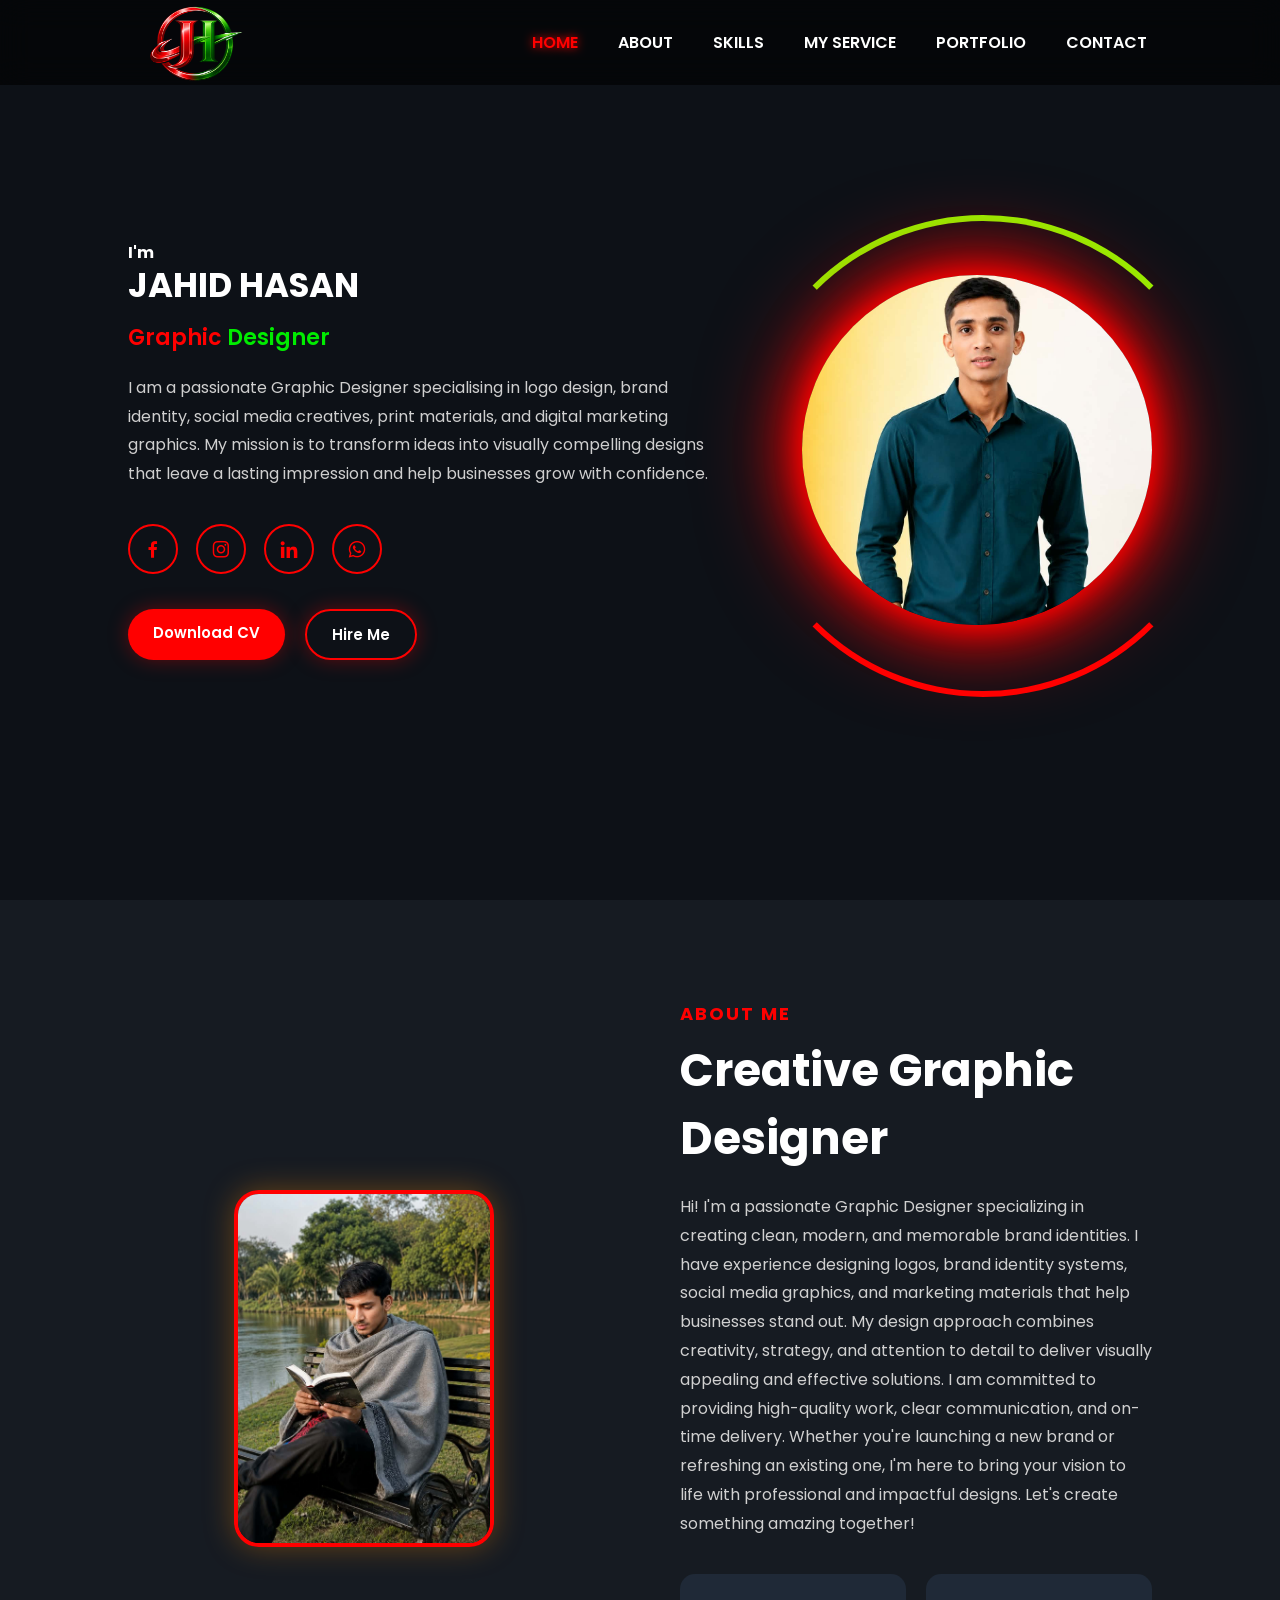
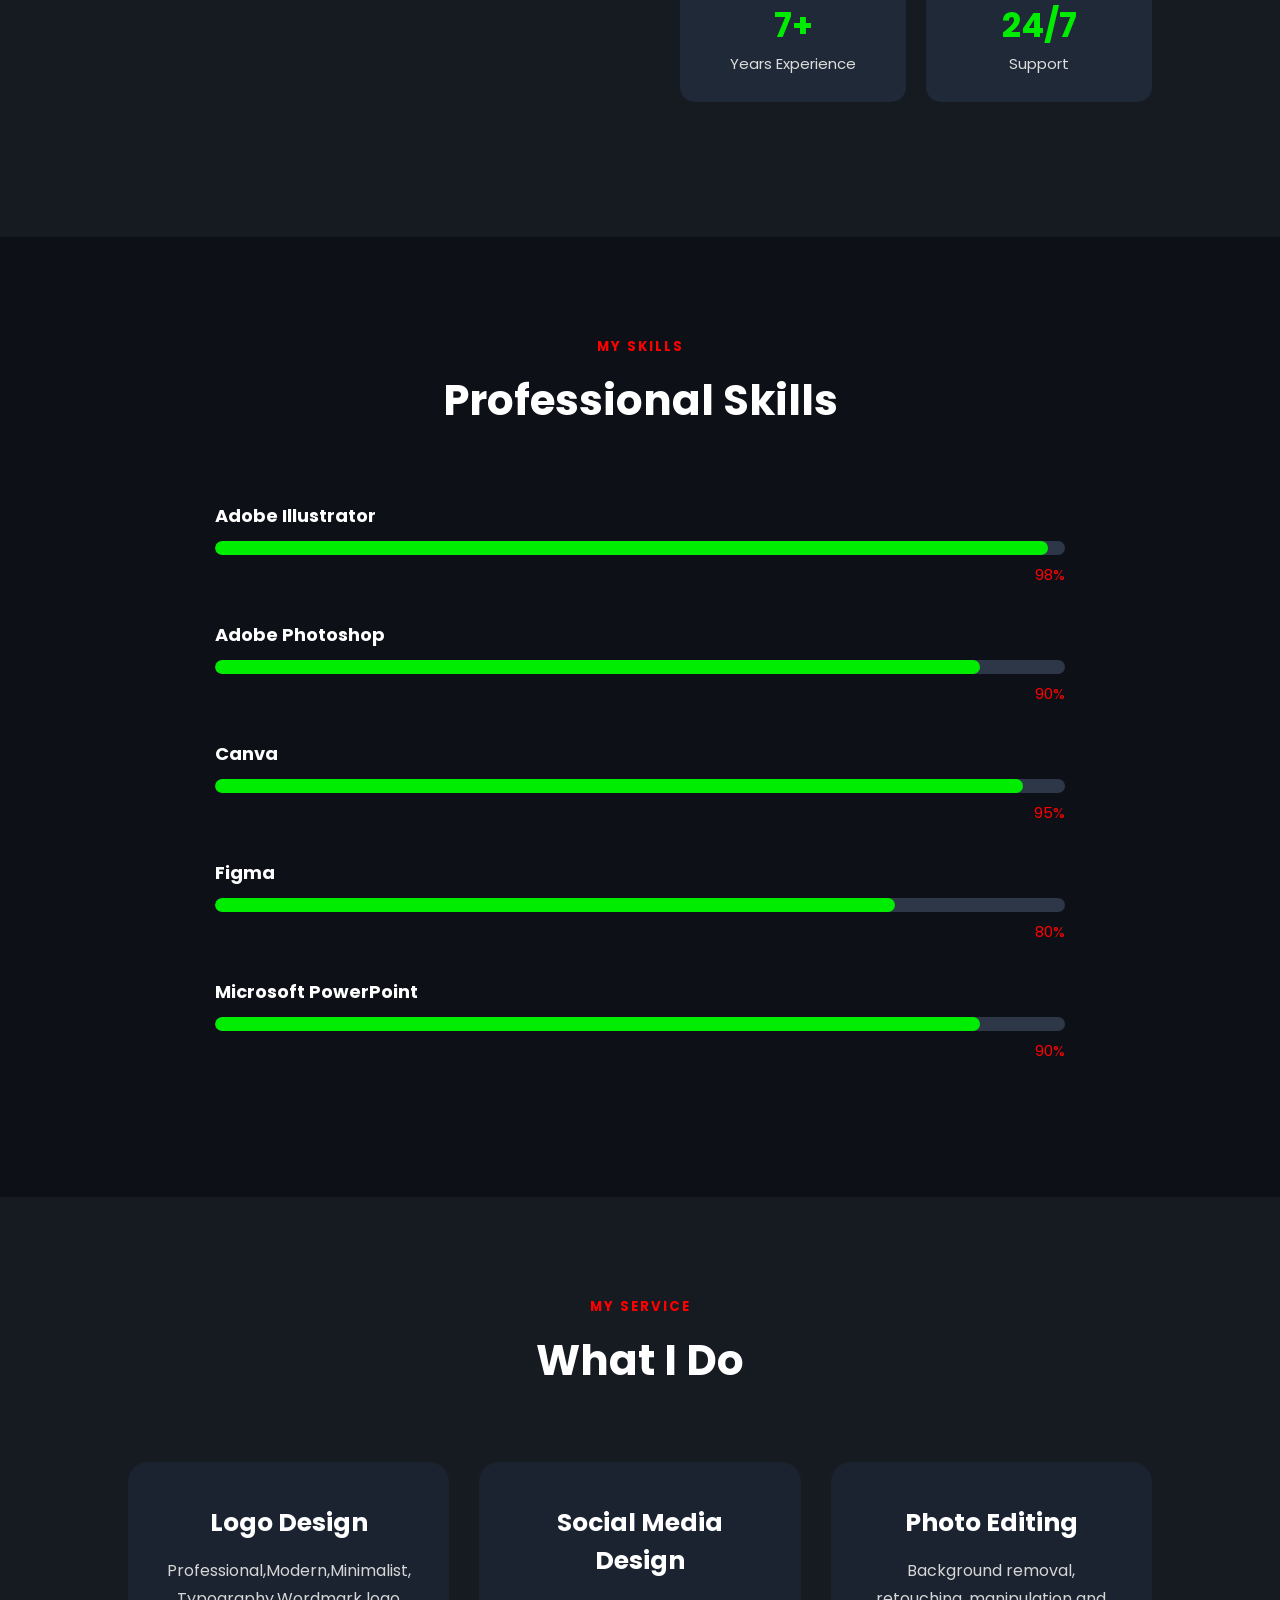
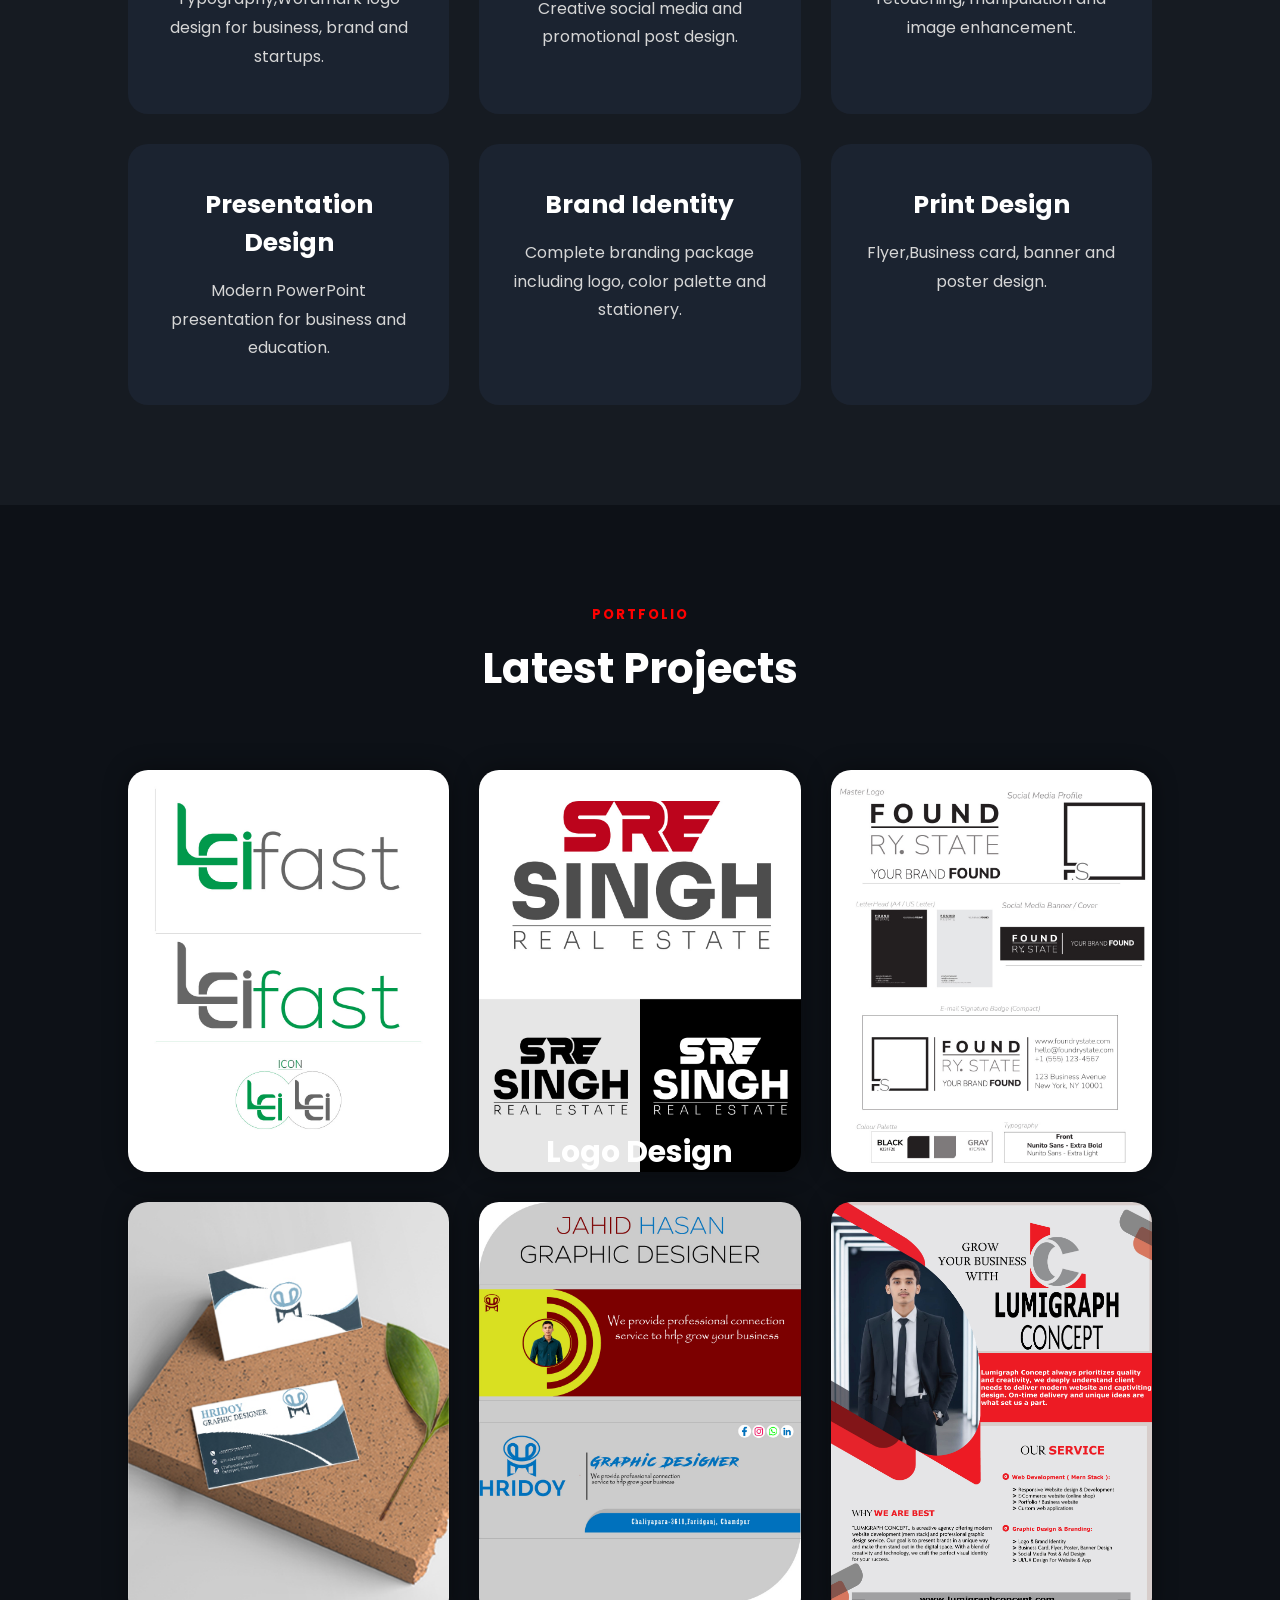
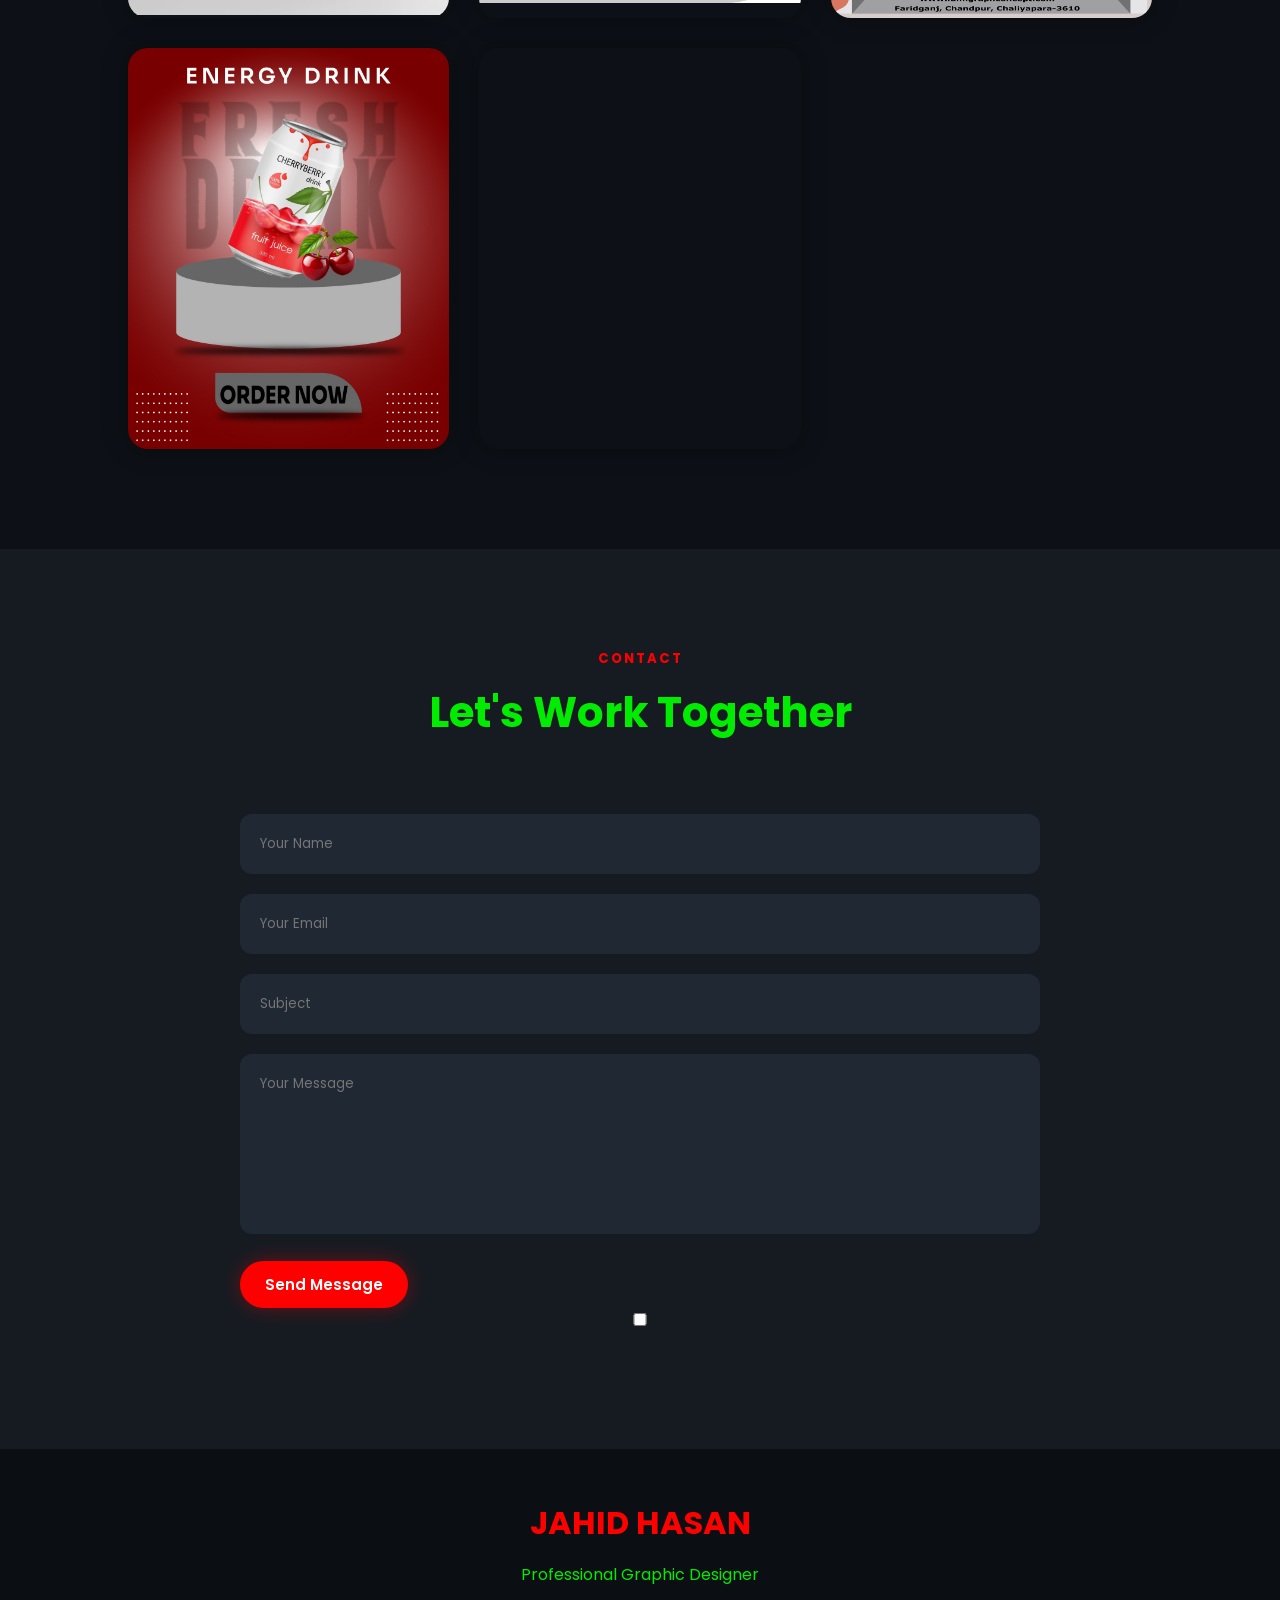
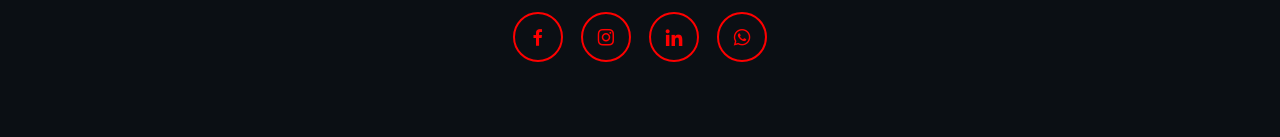
==== commit ea3d76e2: "Update index.html" ====
--- a/index.html
+++ b/index.html
@@ -267,7 +267,10 @@
             <img src="Img/Logo-2.jpg" alt="">
             <div class="portfolio-layer">
                 <h3>Logo Design</h3>
-                <p>Complete visual identity system including logo,social media assets, letterhead, email signature, colour palette and typography</p>
+                <p>Singh Real Estate” is a modern and professional logo concept created for a commercial real estate brand.
+                  The custom SRE lettermark represents the initials of Singh Real Estate, while the bold and clean typography gives the identity a strong, trustworthy, and corporate appearance.
+                  The simple color combination and balanced layout make the logo versatile for business cards, websites, email signatures, signage, and other marketing materials.
+                  The design is intentionally kept clean and does not use any house or building imagery.</p>
             </div>
         </div>
 
